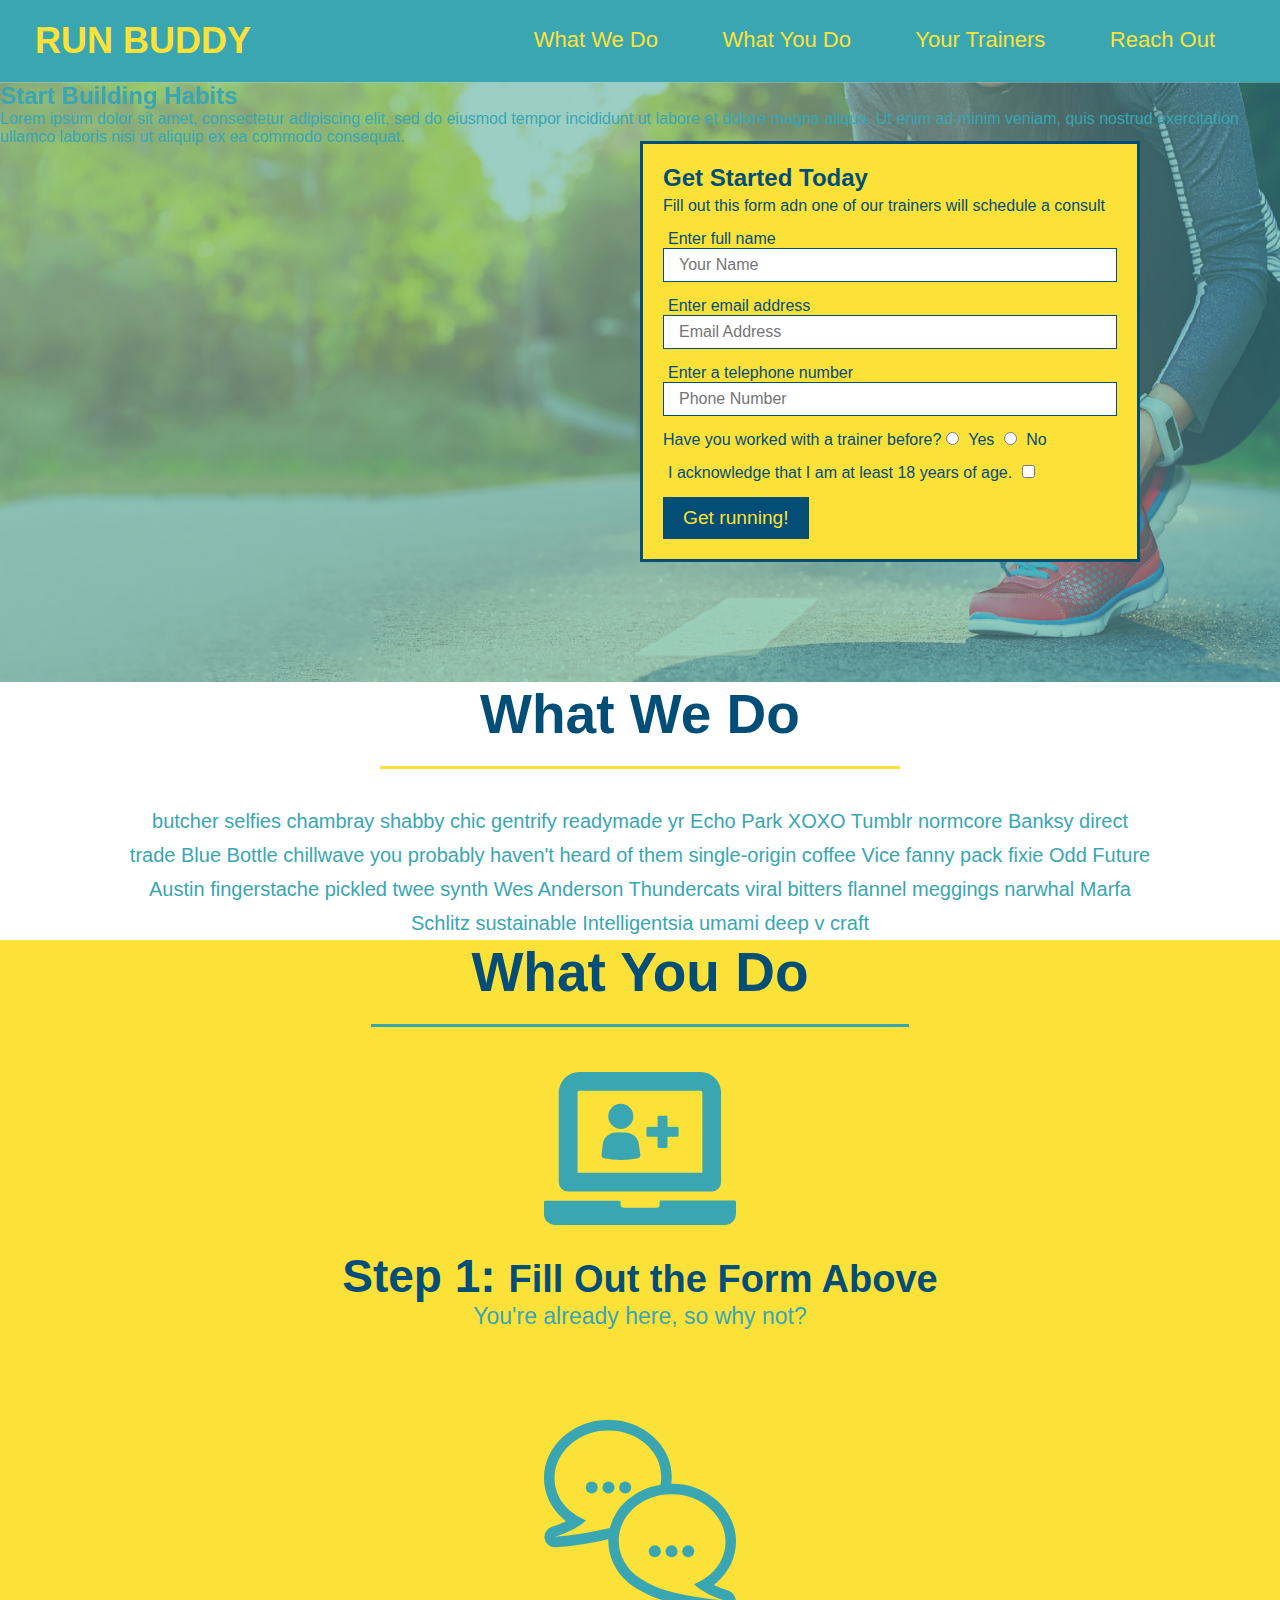
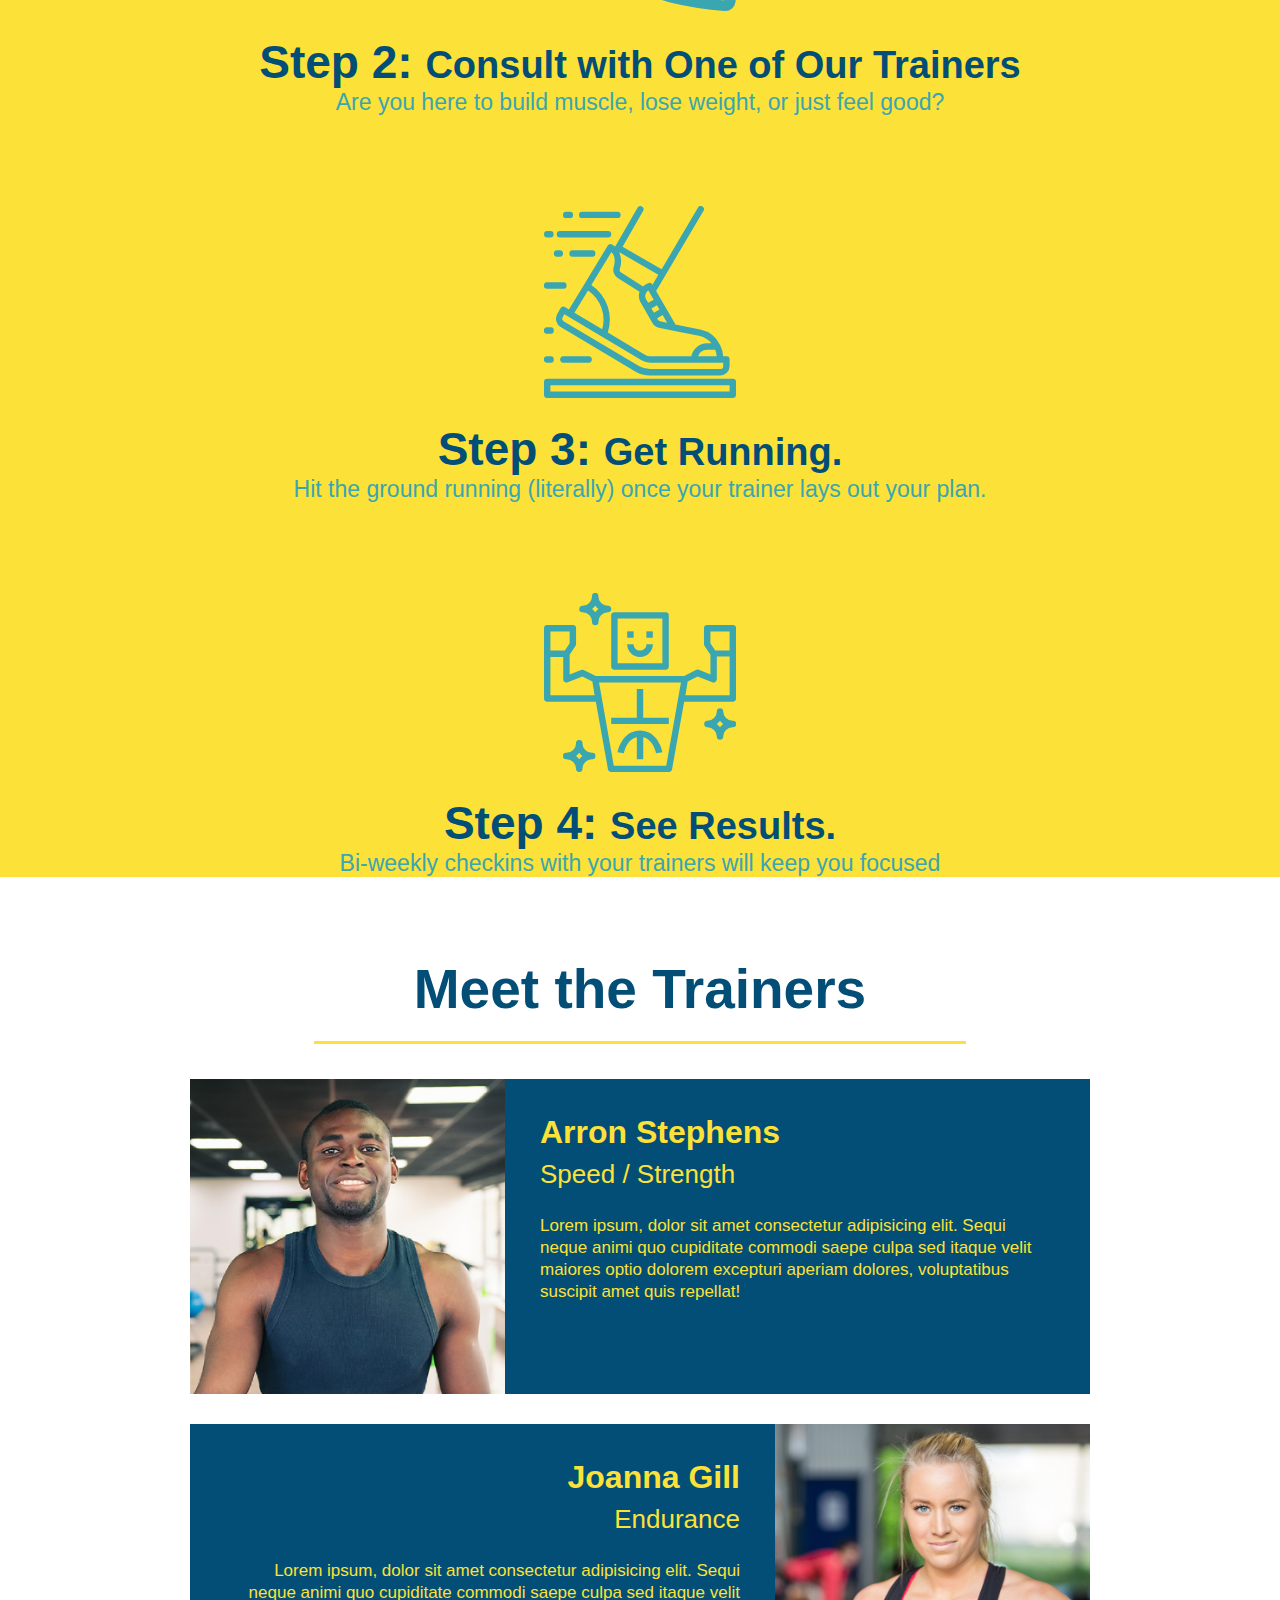
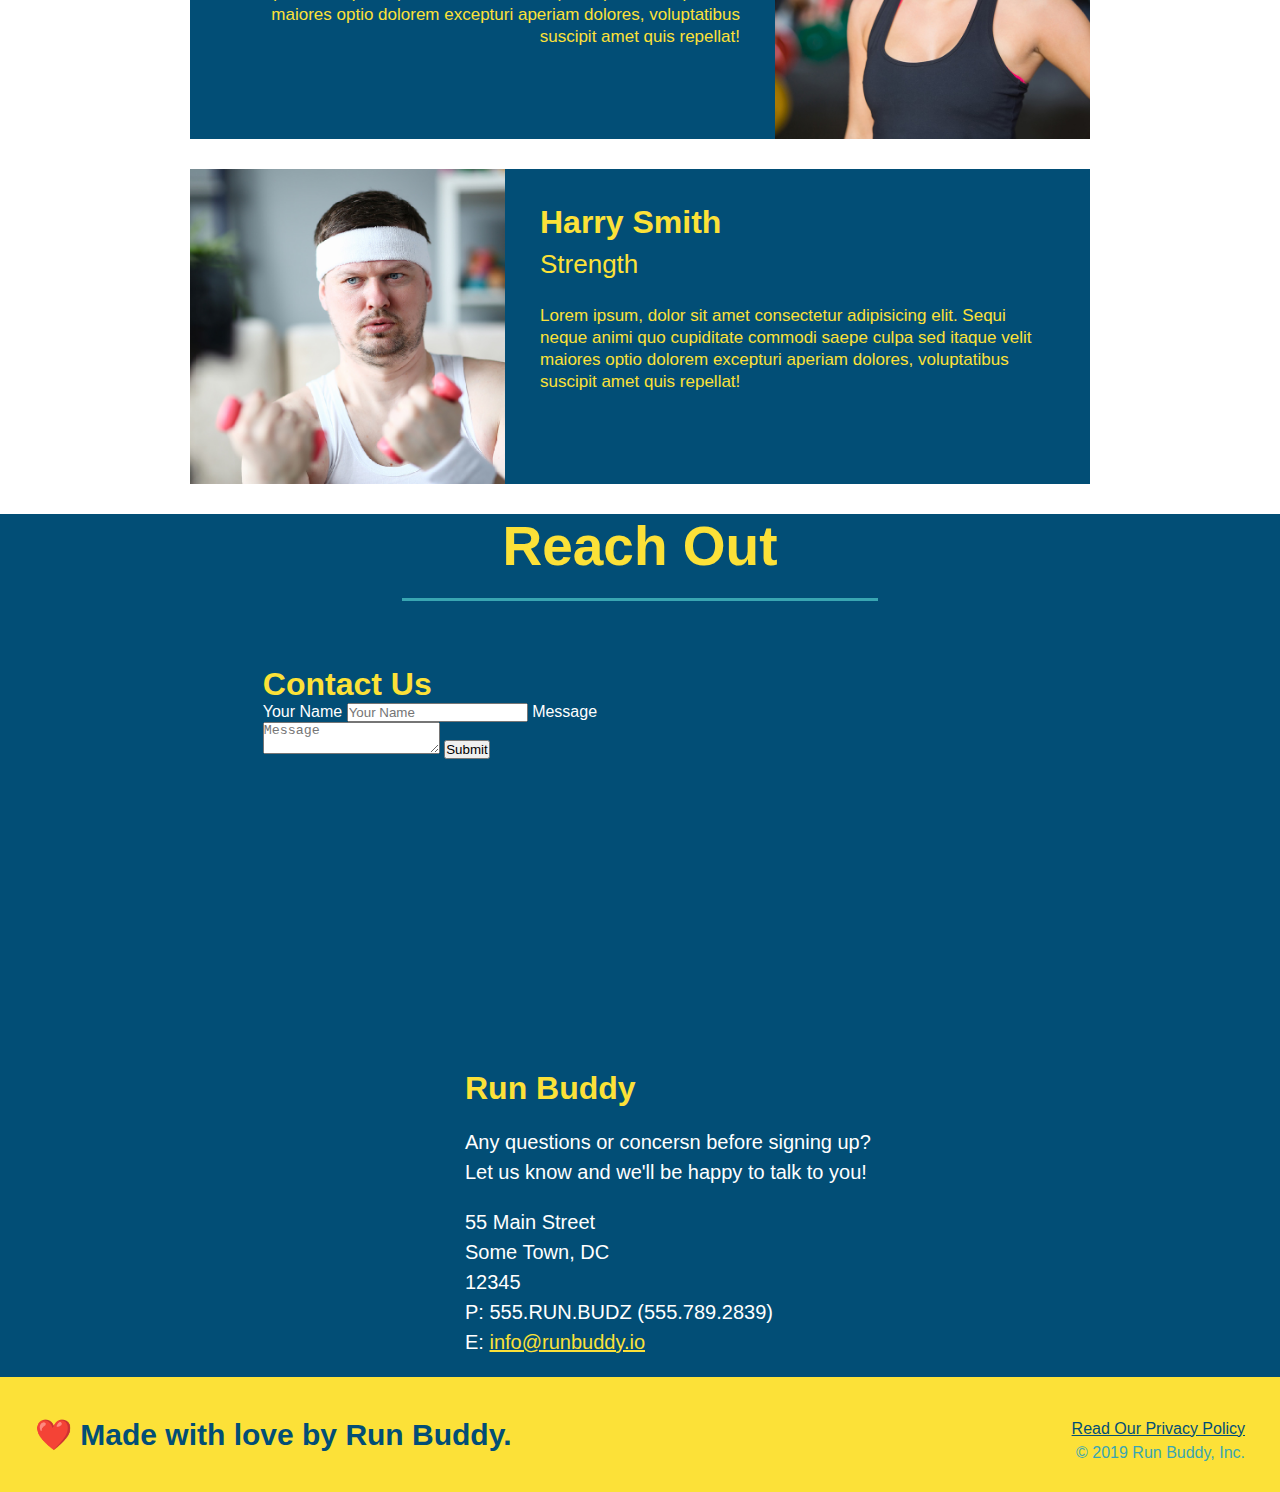
==== index.html @ 649b74ce "add contact form" ====
<!DOCTYPE html>
<html lang="en">
<head>
    <meta charset="UTF-8"/>
    <link rel="stylesheet" href="./assets/css/style.css"/>
    <title>Run Buddy</title>
</head>
<body>
<!--navigation-->
<header>
    <h1><a href= "/">RUN BUDDY</a></h1>
    <nav>
        <!--unorderd list element-->
        <ul>
            <!--list item element-->
            <li>
                <!--anchor element-->
                <a href="#what-we-do">What We Do</a>
            </li>
            <li>
                <a href="#what-you-do">What You Do</a>
            </li>
            <li>
                <a href="#your-trainers">Your Trainers</a>
            </li>
            <li>
                <a href="#reach-out">Reach Out</a>
            </li>
        </ul>
    </nav>
</header>

<!--start building habits-->


<!--title of sign up form box-->
<section class="hero">

    <div class="hero-cta">
        <h2>Start Building Habits</h2>
        <p>Lorem ipsum dolor sit amet, consectetur adipiscing elit, sed do eiusmod tempor incididunt ut labore et dolore magna aliqua. Ut enim ad minim veniam, quis nostrud exercitation ullamco laboris nisi ut aliquip ex ea commodo consequat. </p>
    </div>

    <div class="hero-form">
        <h3>Get Started Today</h3>
        <p>Fill out this form adn one of our trainers will schedule a consult</p>

        <!--Sign-up Form -->
<form>
    <label for="name">Enter full name</label>
    <input type="text" placeholder="Your Name" name="name" id="name" class="input-form"/>
    <label for="email">Enter email address</label>
    <input type="email" placeholder="Email Address" name="email" id="email" class="input-form" />
    <label for="phone">Enter a telephone number</label>
    <input tpye="tel" placeholder="Phone Number" name="phone" id="phone" class="input-form" />
    <p>
        Have you worked with a trainer before?
        <input type="radio" name="trainer-confirm" id="trainer-yes" />
        <label for="trainer-yes">Yes</label>
        <input type="radio" name="trainer-confirm" id="trainer-no" />
        <label for="trainer-no">No</label>
    </p>
    <p>
        <label for="age">
            I acknowledge that I am at least 18 years of age.
        </label>
        <input type="checkbox" name="age-confirm" id="age" />       
    </p>
    <button type="submit" class="hero-form-button">
        Get running!
    </button>
</form>
    </div>
</section>
<!-- end hero-->

<!--What we do section-->
<section id="what-we-do" class="intro">
    <h2 class="section-title primary-border">What We Do</h2>
    <p>
        butcher selfies chambray shabby chic gentrify readymade yr Echo Park XOXO Tumblr normcore Banksy direct trade Blue Bottle chillwave you probably haven't heard of them single-origin coffee Vice fanny pack fixie Odd Future Austin fingerstache pickled twee synth Wes Anderson Thundercats viral bitters flannel meggings narwhal Marfa Schlitz sustainable Intelligentsia umami deep v craft
    </p>
</section>

<!--what you do section-->
<section id="what-you-do" class="steps">
    <h2 class="section-title secondary-border">What You Do</h2>
    <div>
        <img src="./assets/images/step-1.svg" alt="" />
        <h3>Step 1: <span>Fill Out the Form Above</span></h3>
        <p>You're already here, so why not?</p>
    </div>

    <div>
        <img src="./assets/images/step-2.svg" alt="" />
        <h3>Step 2: <span>Consult with One of Our Trainers</span></h3>
        <p>Are you here to build muscle, lose weight, or just feel good?</p>
    </div>

    <div>
        <img src="./assets/images/step-3.svg" alt="" />
        <h3>Step 3: <span>Get Running.</span></h3>
        <p>Hit the ground running (literally) once your trainer lays out your plan.</p>
    </div>

    <div>
        <img src="./assets/images/step-4.svg" alt="" />
        <h3>Step 4: <span>See Results.</span></h3>
        <p>Bi-weekly checkins with your trainers will keep you focused</p>
    </div>

</section>

<!--meet the trainers section-->
<section id="your-trainers" class="trainers">
    <h2 class="section-title primary-border">Meet the Trainers</h2>
    <article class="trainer">
        <img src="./assets/images/trainer-1.jpg" alt="Arron Stephens in his workout clothes, ready to pump iron." />
        <div class="trainer-bio text-left">
            <h3>Arron Stephens</h3>
            <h4>Speed / Strength</h4>
            <p>
            Lorem ipsum, dolor sit amet consectetur adipisicing elit. Sequi neque animi quo cupiditate commodi saepe culpa sed
            itaque velit maiores optio dolorem excepturi aperiam dolores, voluptatibus suscipit amet quis repellat!   
            </p>
        </div>
    </article>

    <article class="trainer">
        <div class="trainer-bio text-right">
            <h3>Joanna Gill</h3>
            <h4>Endurance</h4>
            <p>
            Lorem ipsum, dolor sit amet consectetur adipisicing elit. Sequi neque animi quo cupiditate commodi saepe culpa sed
            itaque velit maiores optio dolorem excepturi aperiam dolores, voluptatibus suscipit amet quis repellat!   
            </p>
        </div>
        <img src="./assets/images/trainer-2.jpg" alt="Joanna Gill cooling off after a workout" />
    </article>

    <article class="trainer">
        <img src="./assets/images/trainer-3.jpg" alt="Harry Smith wearing a headband and lifting comically small pink weights" />
        <div class="trainer-bio text-left">
            <h3>Harry Smith</h3>
            <h4>Strength</h4>
            <p>
            Lorem ipsum, dolor sit amet consectetur adipisicing elit. Sequi neque animi quo cupiditate commodi saepe culpa sed
            itaque velit maiores optio dolorem excepturi aperiam dolores, voluptatibus suscipit amet quis repellat!   
            </p>
        </div>
    </article>
</section>

<!--reach out section-->
<section id="reach-out" class="contact">
     <h2 class="section-title secondary-border">Reach Out</h2>
     <div class="contact-info">

        <!--contact form-->
        <div class="contact-form">
            <h3>Contact Us</h3>
            <form>
               <label for="contact-name">Your Name</label>
               <input type="text" id="contact-name" placeholder="Your Name" />
          
               <label for="contact-message">Message</label>
               <textarea id="contact-message" placeholder="Message"></textarea>
          
               <button type="submit">Submit</button>
              </form>
          </div>
        <iframe src="https://www.google.com/maps/embed?pb=!1m18!1m12!1m3!1d3101.08634686839!2d-77.04399538398265!3d38.990525649053126!2m3!1f0!2f0!3f0!3m2!1i1024!2i768!4f13.1!3m3!1m2!1s0x89b7c8c25ef0a329%3A0x5c2c4c475b660f50!2s1784%20Sycamore%20St%20NW%2C%20Washington%2C%20DC%2020012!5e0!3m2!1sen!2sus!4v1645471423195!5m2!1sen!2sus" 
           style="border:0;" 
        allowfullscreen="" 
        loading="lazy">
    </iframe> 
     <div>
         <h3>Run Buddy</h3>
         <p>
             Any questions or concersn before signing up?
             <br/>
             Let us know and we'll be happy to talk to you!
         </p>
         <address>
             55 Main Street <br/>
             Some Town, DC <br/>
             12345 <br/>
             P: 555.RUN.BUDZ (555.789.2839)<br/>
             E: <a href="mailto:imfo@runbuddy.io">info@runbuddy.io</a>
         </address>
     </div> 
     </div>  
</section>

<!--footer-->
<footer>
    <h2>❤️ Made with love by Run Buddy.</h2>
    <div>
        <a href="#">Read Our Privacy Policy</a><br />
        &copy; 2019 Run Buddy, Inc.
    </div>
</footer>

</body>
</html>
---- assets/css/style.css ----
*{
    margin: 0;
    padding: 0;
    box-sizing: border-box;
}

body {
    /* color and font for body */
    color: #39a6b2;
    font-family: Helvetica, Arial, sans-serif;
  }

  /*apply stlyes to header*/
  header {
      padding: 20px 35px;
      background-color: #39a6b2;
  }
  
  header h1 { 
      font-weight: bold;
      font-size: 36px;
      color: #fce138;
      margin: 0;
      display: inline;
  }

  header a {
      text-decoration: none;
      color: #fce138;
  }

  header nav { 
      float: right;
      margin: 7px 0;
  }

  header nav ul li {
      display: inline;
  }

  header nav ul li a {
      margin: 0 30px;
      font-weight: lighter;
      font-size: 22px;
  }

  /*apply styles to footer*/
  footer {
      background: #fce138;
      width: 100%;
      padding: 40px 35px;
  }

  footer h2 {
      display: inline;
      color: #024e76;
      font-size: 30px;
      margin: 0;
  }

  footer div {
      float: right;
      line-height: 1.5;
      text-align: right;
  }

  footer a {
      color: #024e76;
  }
/*hero style start */
  .hero {
      background-image: url("../images/hero-bg.jpg");
      height: 600px;
      background-size: cover;
      background-position: center;
      position: relative;
  }
  /*hero style end*/

  /*hero form style*/
  .hero-form {
      background-color:#fce138;
      padding: 20px;
      width: 500px;
      color: #024e76;
      border: solid 3px #024e76;
      position: absolute;
      bottom: 120px;
      right: 140px;
  }
  
  .hero-form h3 {
      font-size: x-large;
      margin: 0;
  }
  .input-form {
      border: 1px solid  #024e76;
      display: block;
      padding: 7px 15px;
      font-size: 16px;
      color:#024e76;
      width: 100%;
      margin-bottom: 15px;

  }

  .hero-form p {
      margin: 5px 0 15px 0;
  }

  .hero-form label {
      margin: 0 5px;
  }

  .hero-form-button {
      color:#fce138;
      background-color:#024e76;
      border: none;
      font-size:larger;
      padding: 10px 20px;
  }
  /*hero styles end*/
  
  /*what we do section styling*/
  .intro {
      text-align: center;
  }

  .intro p {
      line-height: 1.7;
      color: #39a6b2;
      width: 80%;
      font-size: 20px;
      margin: 0 auto;
  }

    /*what you do section styling*/
  .steps {
  text-align: center;
  background: #fce138;
  }

  .steps div {
      margin-bottom: 80px;
  }

  .steps img {
      width: 15%;
      margin: 10px 0;
  }

  .steps h3 {
      color: #024e76;
      font-size: 46px;
      margin-top: 10px;
  }

  .steps p {
      color: #39a6b2;
      font-size: 23px;
  }

  .steps span {
      font-size: 38px;
  }

  .section-title {
      font-size: 55px;
      color: #024e76;
      margin-bottom: 35px;
      padding: 0 100px 20px 100px;
      border-bottom: 3px solid;
      border-color: #39a6b2;
      display: inline-block;
  }

  .primary-border {
      border-color: #fce138;
  }

  .secondary-border {
      border-color: #39a6b2;
  }

  /*style trainers section */
  .trainers {
      text-align: center;
  }

  .trainer {
      width: 900px;
      margin: 0 auto 30px auto;
      background: #024e76;
      color: #fce138;
      overflow: auto;
  }

  .trainer img {
      width: 35%;
      float: left;
  }

  .trainer-bio {
      padding: 35px;
      float: left;
      width: 65%;
  }

  .trainer-bio h3 {
      font-size: 32px;
      margin-bottom: 8px;
  }

  .trainer-bio h4 {
      font-weight: lighter;
      font-size: 26px;
      margin-bottom: 25px;
  }

  .trainer-bio p {
      font-size: 17px;
      line-height: 1.3;
  }

  /*reach out section styles*/
  .contact {
      background-color:#024e76;
      text-align: center;
  }

  .contact h2 {
      color: #fce138;
  }

  .contact-info iframe {
    width: 400px;
    height: 400px;
  }

  .contact-info div {
      width: 410px;
      display: inline-block;
      vertical-align: top;
      text-align: left;
      margin: 30px 0 0 60px;
      color:white;
  }

  .contact-info p, .contact-info address {
      margin: 20px 0;
      line-height: 1.5;
      font-size: 20px;
      font-style: normal;
  }

  .contact-info h3 {
      color: #fce138;
      font-size: 32px;
  }

  .contact-info a {
      color:#fce138;
  }

  /*reach out styles end*/
  .text-left {
      text-align: left;
  }

  .text-right {
      text-align: right;
  }
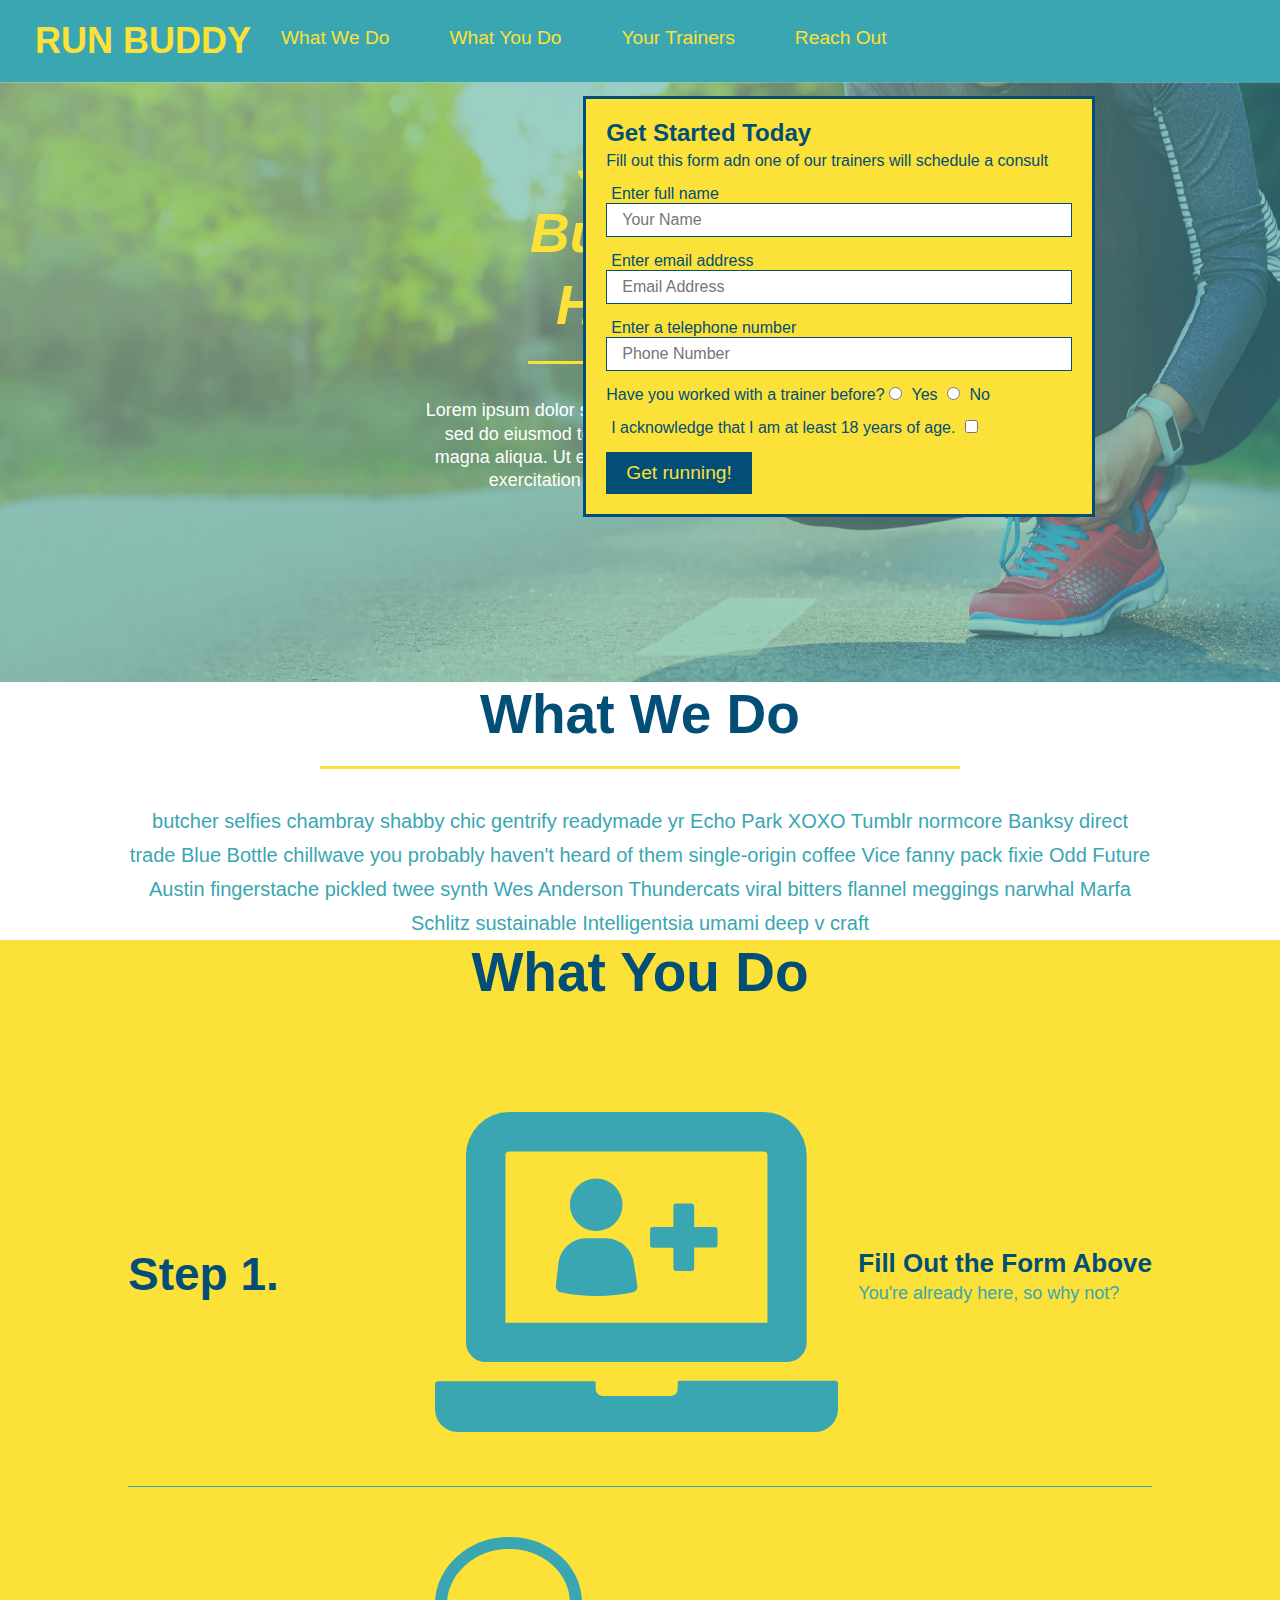
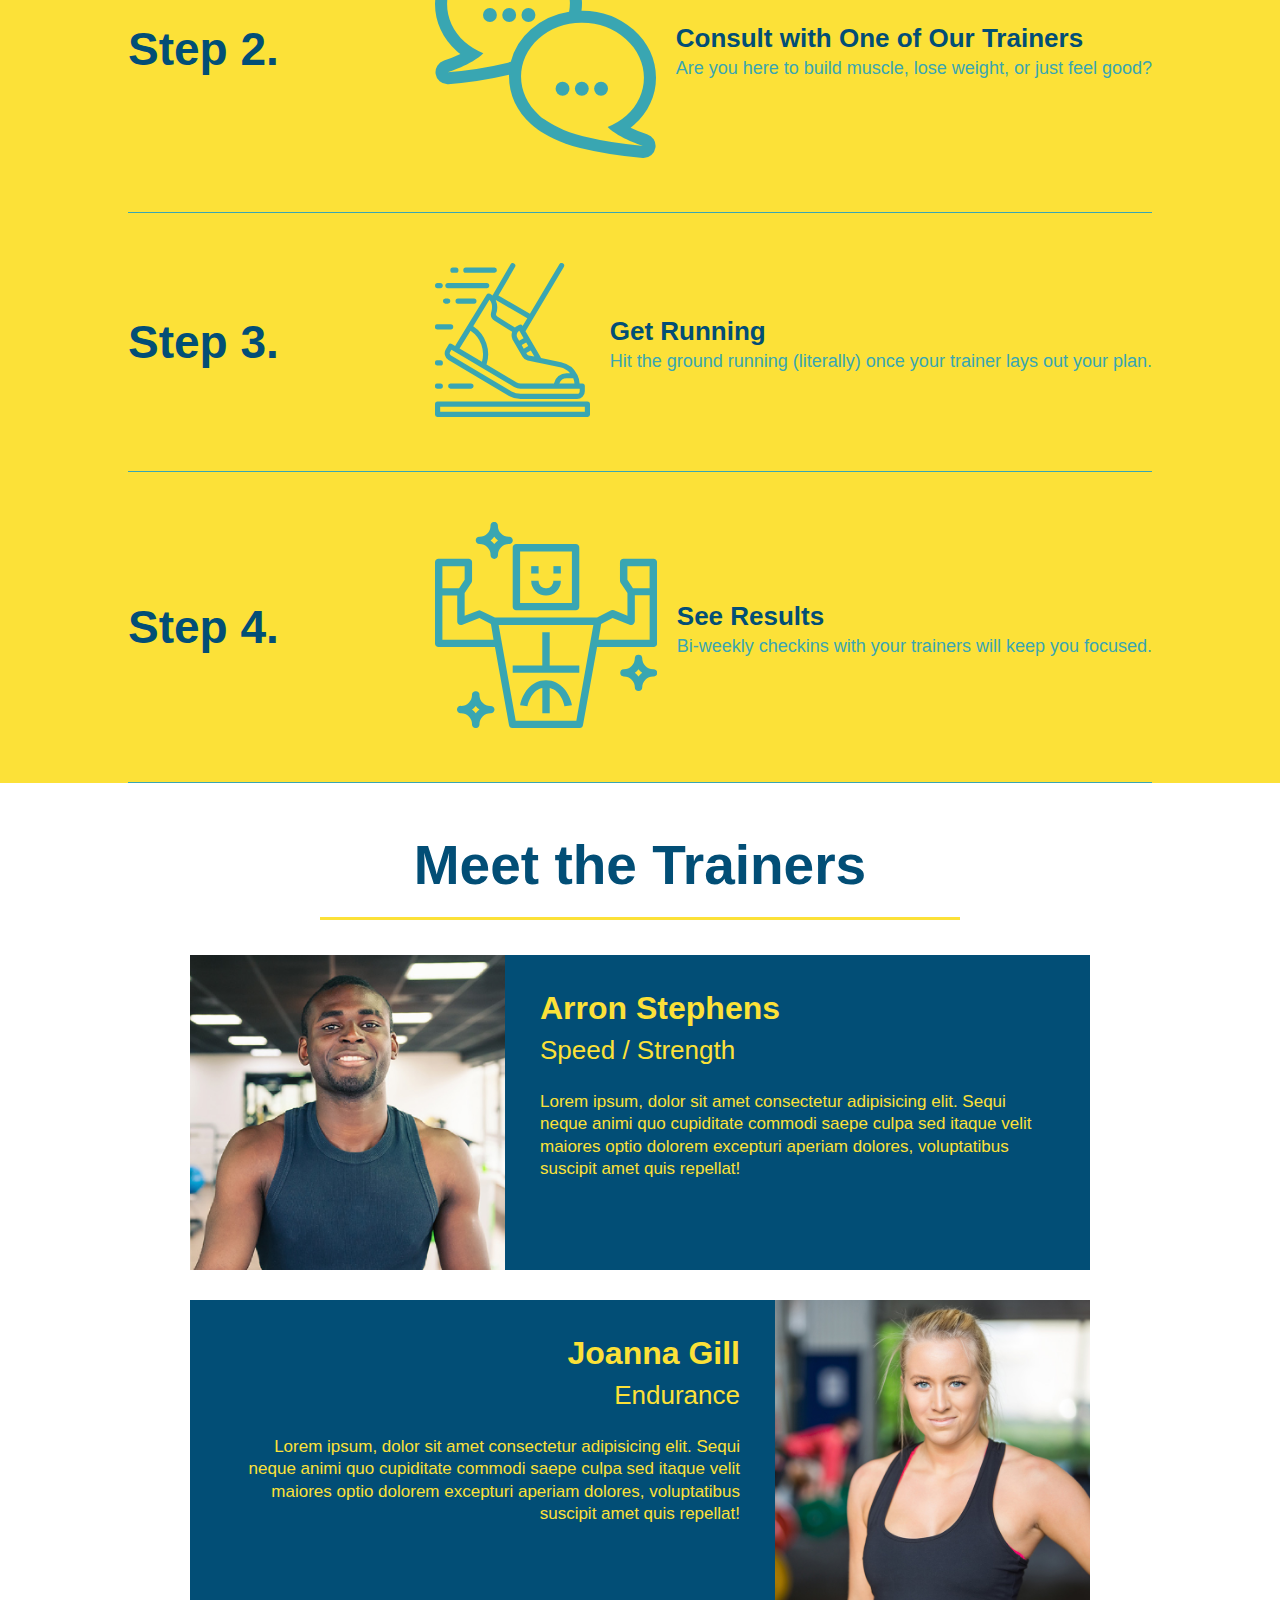
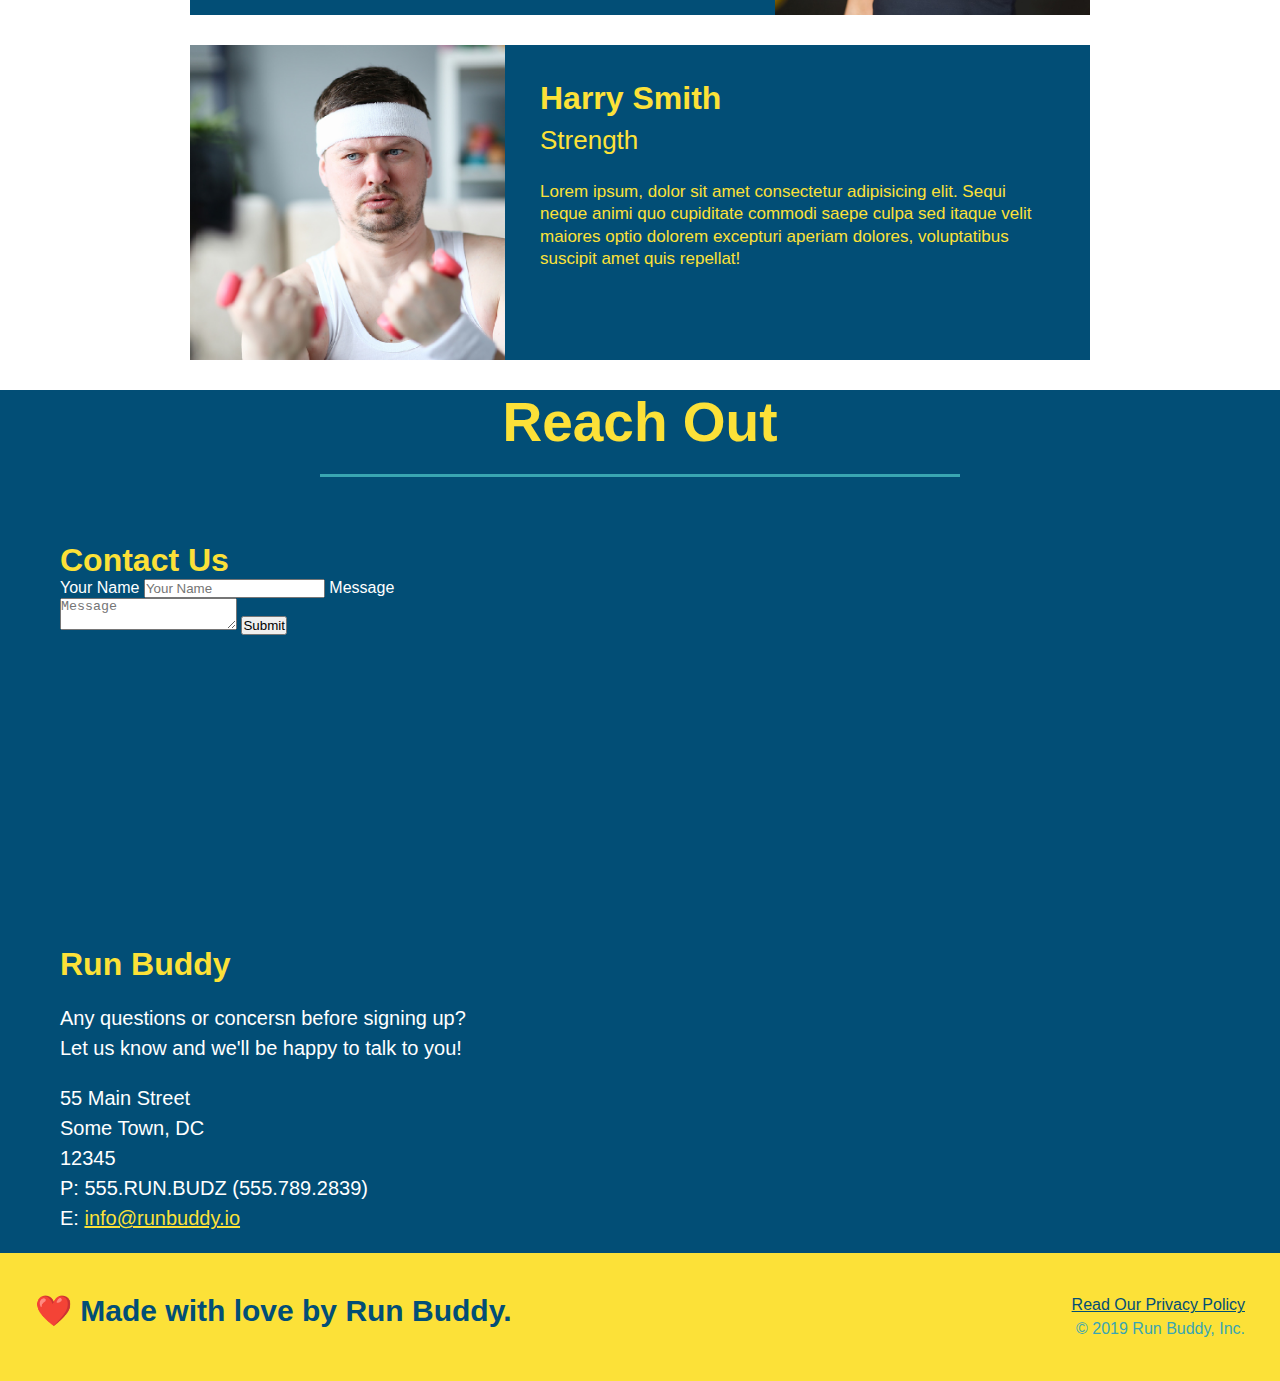
==== commit 5ee0b95b: "add flexbox to steps" ====
--- a/index.html
+++ b/index.html
@@ -37,7 +37,11 @@
 <section class="hero">
 
     <div class="hero-cta">
-        <h2>Start Building Habits</h2>
+        <div class="flexbox-row">
+            <h2 class="section-title primary-border">
+                Start Building Habits
+            </h2>
+        </div>
         <p>Lorem ipsum dolor sit amet, consectetur adipiscing elit, sed do eiusmod tempor incididunt ut labore et dolore magna aliqua. Ut enim ad minim veniam, quis nostrud exercitation ullamco laboris nisi ut aliquip ex ea commodo consequat. </p>
     </div>
 
@@ -76,44 +80,82 @@
 
 <!--What we do section-->
 <section id="what-we-do" class="intro">
-    <h2 class="section-title primary-border">What We Do</h2>
-    <p>
+    <div class="flex-row"><h2 class="section-title primary-border">
+        What We Do
+    </h2>
+</div>
+   <div class="flex-row"> <p>
         butcher selfies chambray shabby chic gentrify readymade yr Echo Park XOXO Tumblr normcore Banksy direct trade Blue Bottle chillwave you probably haven't heard of them single-origin coffee Vice fanny pack fixie Odd Future Austin fingerstache pickled twee synth Wes Anderson Thundercats viral bitters flannel meggings narwhal Marfa Schlitz sustainable Intelligentsia umami deep v craft
     </p>
+</div>
 </section>
 
 <!--what you do section-->
 <section id="what-you-do" class="steps">
-    <h2 class="section-title secondary-border">What You Do</h2>
-    <div>
-        <img src="./assets/images/step-1.svg" alt="" />
-        <h3>Step 1: <span>Fill Out the Form Above</span></h3>
-        <p>You're already here, so why not?</p>
-    </div>
-
-    <div>
-        <img src="./assets/images/step-2.svg" alt="" />
-        <h3>Step 2: <span>Consult with One of Our Trainers</span></h3>
-        <p>Are you here to build muscle, lose weight, or just feel good?</p>
-    </div>
-
-    <div>
-        <img src="./assets/images/step-3.svg" alt="" />
-        <h3>Step 3: <span>Get Running.</span></h3>
-        <p>Hit the ground running (literally) once your trainer lays out your plan.</p>
-    </div>
-
-    <div>
-        <img src="./assets/images/step-4.svg" alt="" />
-        <h3>Step 4: <span>See Results.</span></h3>
-        <p>Bi-weekly checkins with your trainers will keep you focused</p>
-    </div>
-
+    <div class="flex-row"><h2 class="section-title primary-border">
+        What You Do
+    </h2>
+</div>
+
+    <div class="step">
+        <h3>Step 1.</h3>
+        <div class="step-info">
+            <div class="step-img">
+                <img src="./assets/images/step-1.svg" alt="" />
+            </div>
+            <div class="step-text">
+                <h4>Fill Out the Form Above</h4>
+                <p>You're already here, so why not?</p>
+            </div>
+        </div>
+    </div>
+
+    <div class="step">
+        <h3>Step 2.</h3>
+        <div class="step-info">
+            <div class="step-img">
+                <img src="./assets/images/step-2.svg" alt="" />
+            </div>
+            <div class="step-text">
+                <h4>Consult with One of Our Trainers</h4>
+                <p>Are you here to build muscle, lose weight, or just feel good?</p>
+            </div>
+        </div>
+    </div>
+    
+    <div class="step">
+        <h3>Step 3.</h3>
+        <div class="step-info">
+            <div class="step-img">
+                <img src="./assets/images/step-3.svg" alt="" />
+            </div>
+            <div class="step-text">
+                <h4>Get Running</h4>
+                <p>Hit the ground running (literally) once your trainer lays out your plan.</p>
+            </div>
+        </div>
+    </div>
+    
+    <div class="step">
+        <h3>Step 4.</h3>
+        <div class="step-info">
+            <div class="step-img">
+                <img src="./assets/images/step-4.svg" alt="" />
+            </div>
+            <div class="step-text">
+                <h4>See Results</h4>
+                <p>Bi-weekly checkins with your trainers will keep you focused.</p>
+            </div>
+        </div>
+    </div>
 </section>
 
 <!--meet the trainers section-->
 <section id="your-trainers" class="trainers">
-    <h2 class="section-title primary-border">Meet the Trainers</h2>
+    <div class="flex-row"><h2 class="section-title primary-border">
+        Meet the Trainers
+    </h2>
+    </div>
     <article class="trainer">
         <img src="./assets/images/trainer-1.jpg" alt="Arron Stephens in his workout clothes, ready to pump iron." />
         <div class="trainer-bio text-left">
--- a/assets/css/style.css
+++ b/assets/css/style.css
@@ -12,6 +12,8 @@
 
   /*apply stlyes to header*/
   header {
+      display: flex;
+      flex-wrap: wrap;
       padding: 20px 35px;
       background-color: #39a6b2;
   }
@@ -21,7 +23,6 @@
       font-size: 36px;
       color: #fce138;
       margin: 0;
-      display: inline;
   }
 
   header a {
@@ -30,58 +31,58 @@
   }
 
   header nav { 
-      float: right;
       margin: 7px 0;
   }
 
-  header nav ul li {
-      display: inline;
+  header nav ul {
+      display: flex;
+      flex-wrap: wrap;
+      justify-content: space-between;
+      align-items: center;
+      list-style: none;
   }
 
   header nav ul li a {
       margin: 0 30px;
       font-weight: lighter;
-      font-size: 22px;
-  }
-
-  /*apply styles to footer*/
-  footer {
-      background: #fce138;
-      width: 100%;
-      padding: 40px 35px;
-  }
-
-  footer h2 {
-      display: inline;
-      color: #024e76;
-      font-size: 30px;
-      margin: 0;
-  }
-
-  footer div {
-      float: right;
-      line-height: 1.5;
-      text-align: right;
-  }
-
-  footer a {
-      color: #024e76;
-  }
+      font-size: 1.5vw;
+  }
+
+
 /*hero style start */
   .hero {
+      display: flex;
+      justify-content: center;
+      flex-wrap: wrap;
       background-image: url("../images/hero-bg.jpg");
       height: 600px;
       background-size: cover;
       background-position: center;
       position: relative;
   }
+
+  .hero-cta {
+      width: 35%;
+      text-align: right;
+      margin: 3.5%;
+      color: #fff;
+      font-size: 18px;
+      line-height: 1.3;
+  }
+
+  .hero-cta h2 {
+    font-style: italic;
+    font-size: 55px;
+    color: #fce138;
+  }
   /*hero style end*/
 
   /*hero form style*/
   .hero-form {
       background-color:#fce138;
       padding: 20px;
-      width: 500px;
+      width: 40%;
+      margin: 3.5%;
       color: #024e76;
       border: solid 3px #024e76;
       position: absolute;
@@ -121,10 +122,9 @@
   }
   /*hero styles end*/
   
+
   /*what we do section styling*/
-  .intro {
-      text-align: center;
-  }
+ 
 
   .intro p {
       line-height: 1.7;
@@ -132,46 +132,70 @@
       width: 80%;
       font-size: 20px;
       margin: 0 auto;
+      text-align: center;
   }
 
     /*what you do section styling*/
   .steps {
-  text-align: center;
   background: #fce138;
   }
 
-  .steps div {
-      margin-bottom: 80px;
-  }
-
-  .steps img {
-      width: 15%;
-      margin: 10px 0;
-  }
-
-  .steps h3 {
+  .step {
+    margin: 50px auto;
+    padding-bottom: 50px;
+    width: 80%;
+    border-bottom: 1px solid #39a6b2;
+    display: flex;
+    flex-wrap: wrap;
+    align-items: center;
+    justify-content: space-between;
+  }
+
+  .step h3 {
       color: #024e76;
       font-size: 46px;
-      margin-top: 10px;
-  }
-
-  .steps p {
+      flex: 1 30%;
+  }
+
+  .step-info {
+      flex: 2 70%;
+      display: flex;
+      flex-wrap: wrap;
+      align-items: center;
+  }
+
+  .step-img {
+      flex: 1 12%;
+      margin-right: 20px;
+  }
+
+  .step-img img {
+      max-width: 100%;
+  }
+
+  .step-text p {
       color: #39a6b2;
-      font-size: 23px;
-  }
-
-  .steps span {
-      font-size: 38px;
-  }
+      font-size:18px;
+      flex: 12;
+  }
+
+  .step-text h4 {
+      font-size: 26px;
+      line-height: 1.5;
+      color: #024e76;
+  }
+
+ 
 
   .section-title {
       font-size: 55px;
       color: #024e76;
-      margin-bottom: 35px;
-      padding: 0 100px 20px 100px;
       border-bottom: 3px solid;
       border-color: #39a6b2;
-      display: inline-block;
+      padding-bottom: 20px;
+      text-align: center;
+      margin: 0 auto 35px auto;
+      width: 50%;
   }
 
   .primary-border {
@@ -184,7 +208,7 @@
 
   /*style trainers section */
   .trainers {
-      text-align: center;
+     
   }
 
   .trainer {
@@ -225,8 +249,7 @@
   /*reach out section styles*/
   .contact {
       background-color:#024e76;
-      text-align: center;
-  }
+      }
 
   .contact h2 {
       color: #fce138;
@@ -262,6 +285,9 @@
       color:#fce138;
   }
 
+  .flex-row {
+      display: flex;
+  }
   /*reach out styles end*/
   .text-left {
       text-align: left;
@@ -269,4 +295,30 @@
 
   .text-right {
       text-align: right;
-  }+  }
+
+    /*apply styles to footer*/
+    footer {
+        display: flex;
+        justify-content: space-between;
+        flex-wrap: wrap;
+        background: #fce138;
+        width: 100%;
+        padding: 40px 35px;
+    }
+  
+    footer h2 {
+        display: flex;
+        color: #024e76;
+        font-size: 30px;
+        margin: 0;
+    }
+  
+    footer div {
+        line-height: 1.5;
+        text-align: right;
+    }
+  
+    footer a {
+        color: #024e76;
+    }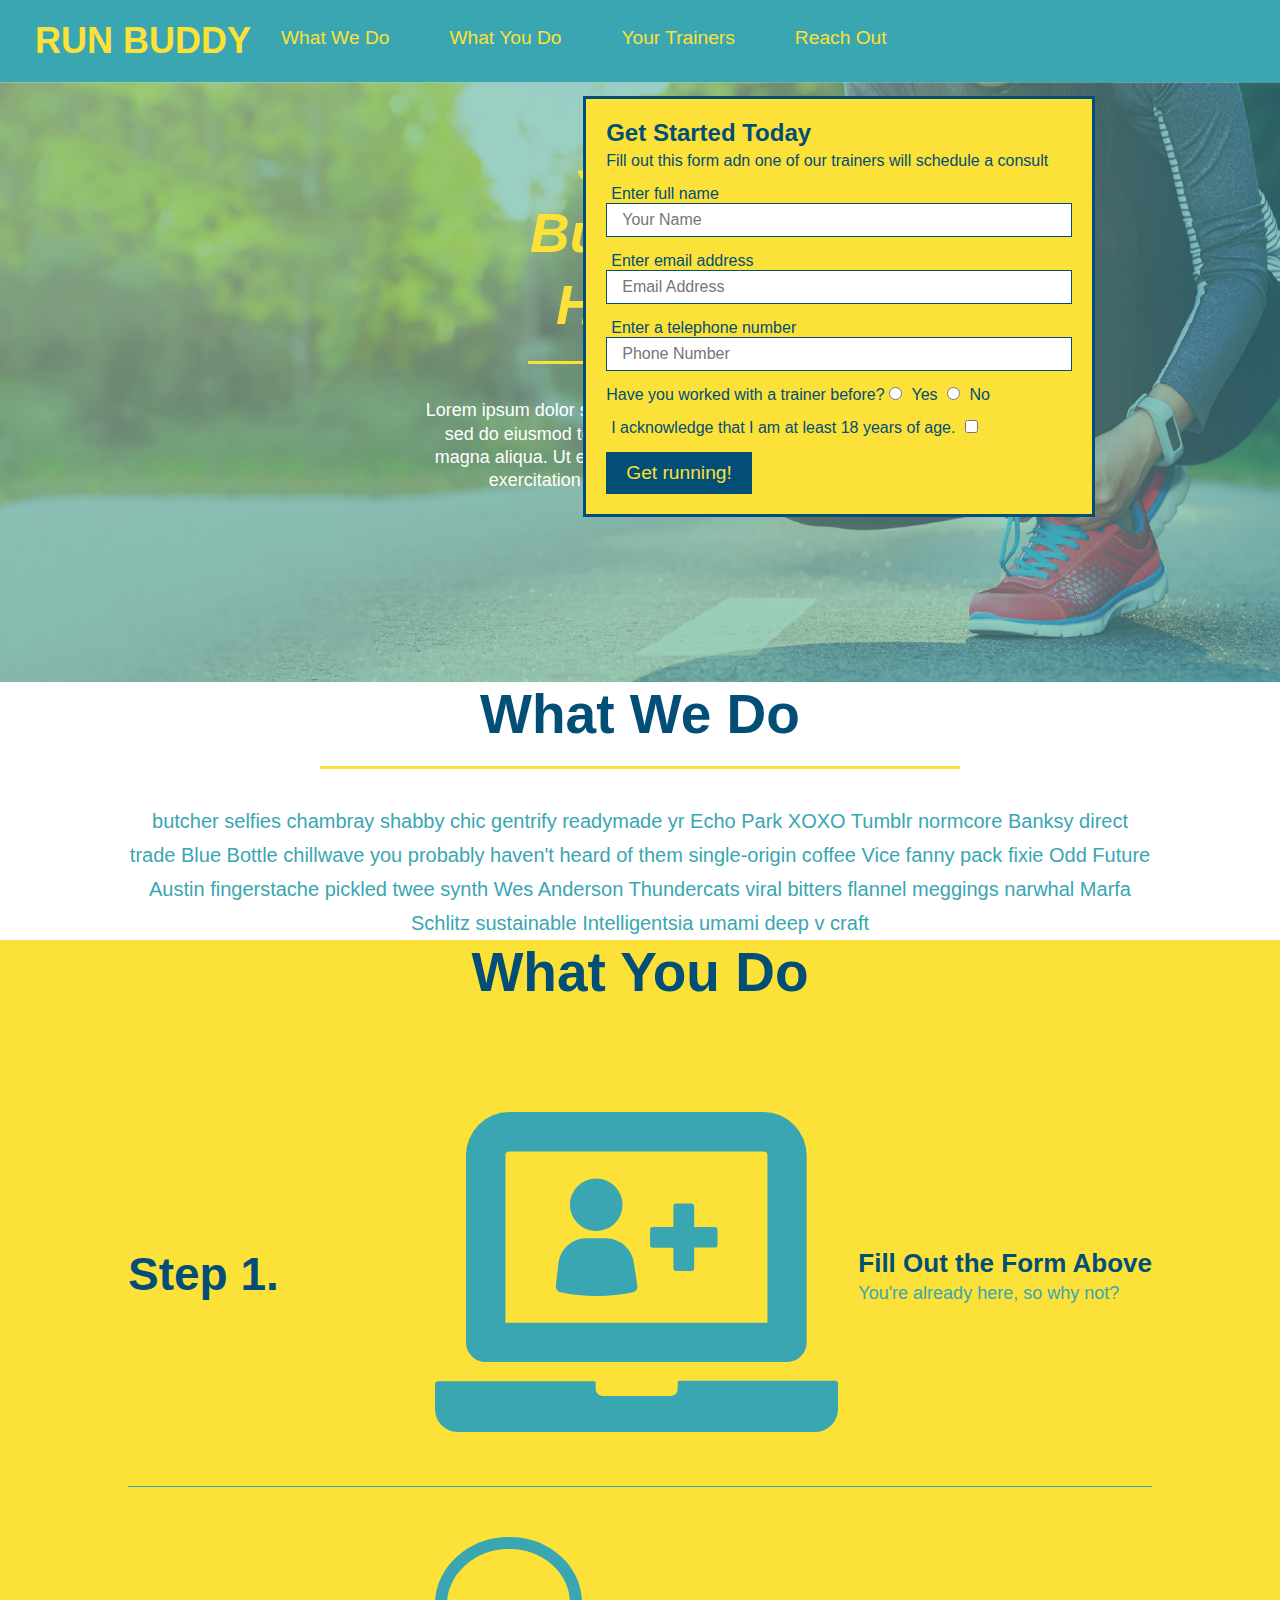
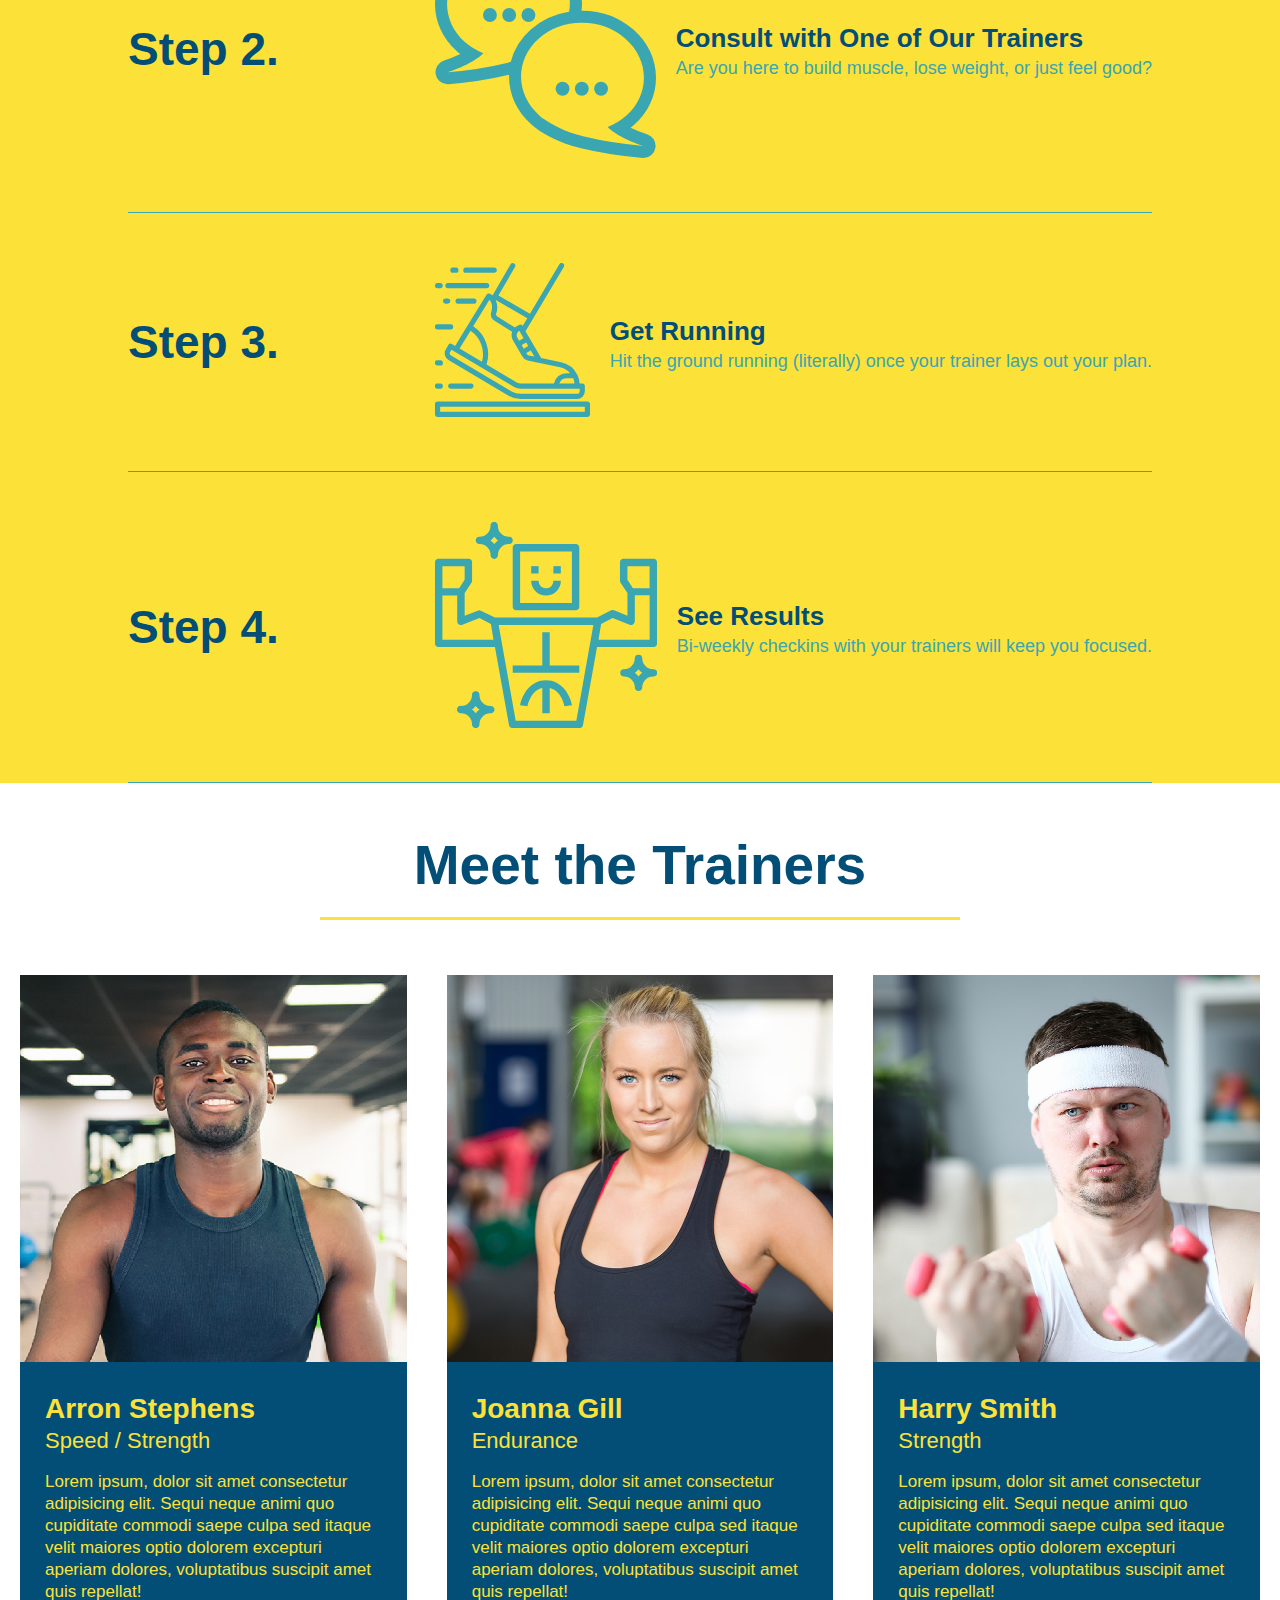
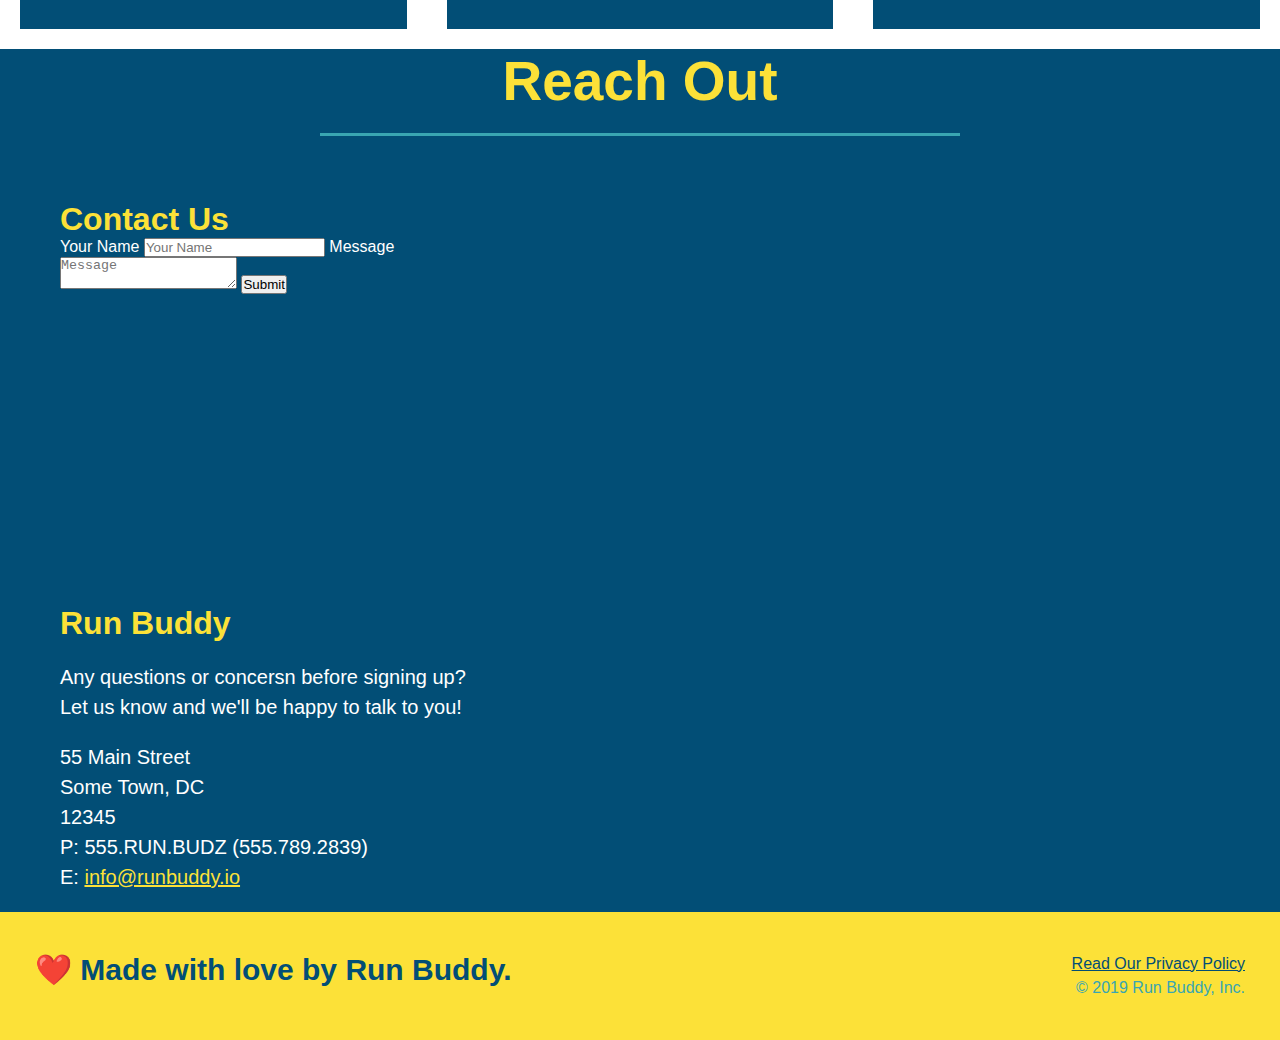
==== commit 421d6772: "add flexbox to trainers" ====
--- a/index.html
+++ b/index.html
@@ -151,16 +151,18 @@
 </section>
 
 <!--meet the trainers section-->
-<section id="your-trainers" class="trainers">
+<section id="your-trainers">
     <div class="flex-row"><h2 class="section-title primary-border">
         Meet the Trainers
     </h2>
     </div>
+
+    <div class="trainers">
     <article class="trainer">
         <img src="./assets/images/trainer-1.jpg" alt="Arron Stephens in his workout clothes, ready to pump iron." />
-        <div class="trainer-bio text-left">
-            <h3>Arron Stephens</h3>
-            <h4>Speed / Strength</h4>
+        <div class="trainer-bio">
+            <h3 class="trainer-name">Arron Stephens</h3>
+            <h4 class="trainer-role">Speed / Strength</h4>
             <p>
             Lorem ipsum, dolor sit amet consectetur adipisicing elit. Sequi neque animi quo cupiditate commodi saepe culpa sed
             itaque velit maiores optio dolorem excepturi aperiam dolores, voluptatibus suscipit amet quis repellat!   
@@ -169,28 +171,30 @@
     </article>
 
     <article class="trainer">
-        <div class="trainer-bio text-right">
-            <h3>Joanna Gill</h3>
-            <h4>Endurance</h4>
+        <img src="./assets/images/trainer-2.jpg" alt="Joanna Gill cooling off after a workout" />
+        <div class="trainer-bio">
+            <h3 class="trainer-name">Joanna Gill</h3>
+            <h4 class="trainer-role">Endurance</h4>
             <p>
             Lorem ipsum, dolor sit amet consectetur adipisicing elit. Sequi neque animi quo cupiditate commodi saepe culpa sed
             itaque velit maiores optio dolorem excepturi aperiam dolores, voluptatibus suscipit amet quis repellat!   
             </p>
         </div>
-        <img src="./assets/images/trainer-2.jpg" alt="Joanna Gill cooling off after a workout" />
+        
     </article>
 
     <article class="trainer">
         <img src="./assets/images/trainer-3.jpg" alt="Harry Smith wearing a headband and lifting comically small pink weights" />
-        <div class="trainer-bio text-left">
-            <h3>Harry Smith</h3>
-            <h4>Strength</h4>
+        <div class="trainer-bio">
+            <h3 class="trainer-name">Harry Smith</h3>
+            <h4 class="trainer-role">Strength</h4>
             <p>
             Lorem ipsum, dolor sit amet consectetur adipisicing elit. Sequi neque animi quo cupiditate commodi saepe culpa sed
             itaque velit maiores optio dolorem excepturi aperiam dolores, voluptatibus suscipit amet quis repellat!   
             </p>
         </div>
     </article>
+    </div>
 </section>
 
 <!--reach out section-->
--- a/assets/css/style.css
+++ b/assets/css/style.css
@@ -208,42 +208,43 @@
 
   /*style trainers section */
   .trainers {
-     
+    width: 100%;
+    margin: 0 auto;
+    display: flex;
+    flex-wrap: wrap;
+    justify-content: space-around;
   }
 
   .trainer {
-      width: 900px;
-      margin: 0 auto 30px auto;
+      flex: 1;
+      margin: 20px;
       background: #024e76;
       color: #fce138;
-      overflow: auto;
   }
 
   .trainer img {
-      width: 35%;
-      float: left;
+      width: 100%;
+      
   }
 
   .trainer-bio {
-      padding: 35px;
-      float: left;
-      width: 65%;
+      padding: 25px;
+      line-height: 1.3;
   }
 
   .trainer-bio h3 {
-      font-size: 32px;
-      margin-bottom: 8px;
-  }
+      font-size: 28px;
+}
 
   .trainer-bio h4 {
       font-weight: lighter;
-      font-size: 26px;
-      margin-bottom: 25px;
+      font-size: 22px;
+      margin-bottom: 15px;
   }
 
   .trainer-bio p {
       font-size: 17px;
-      line-height: 1.3;
+      
   }
 
   /*reach out section styles*/
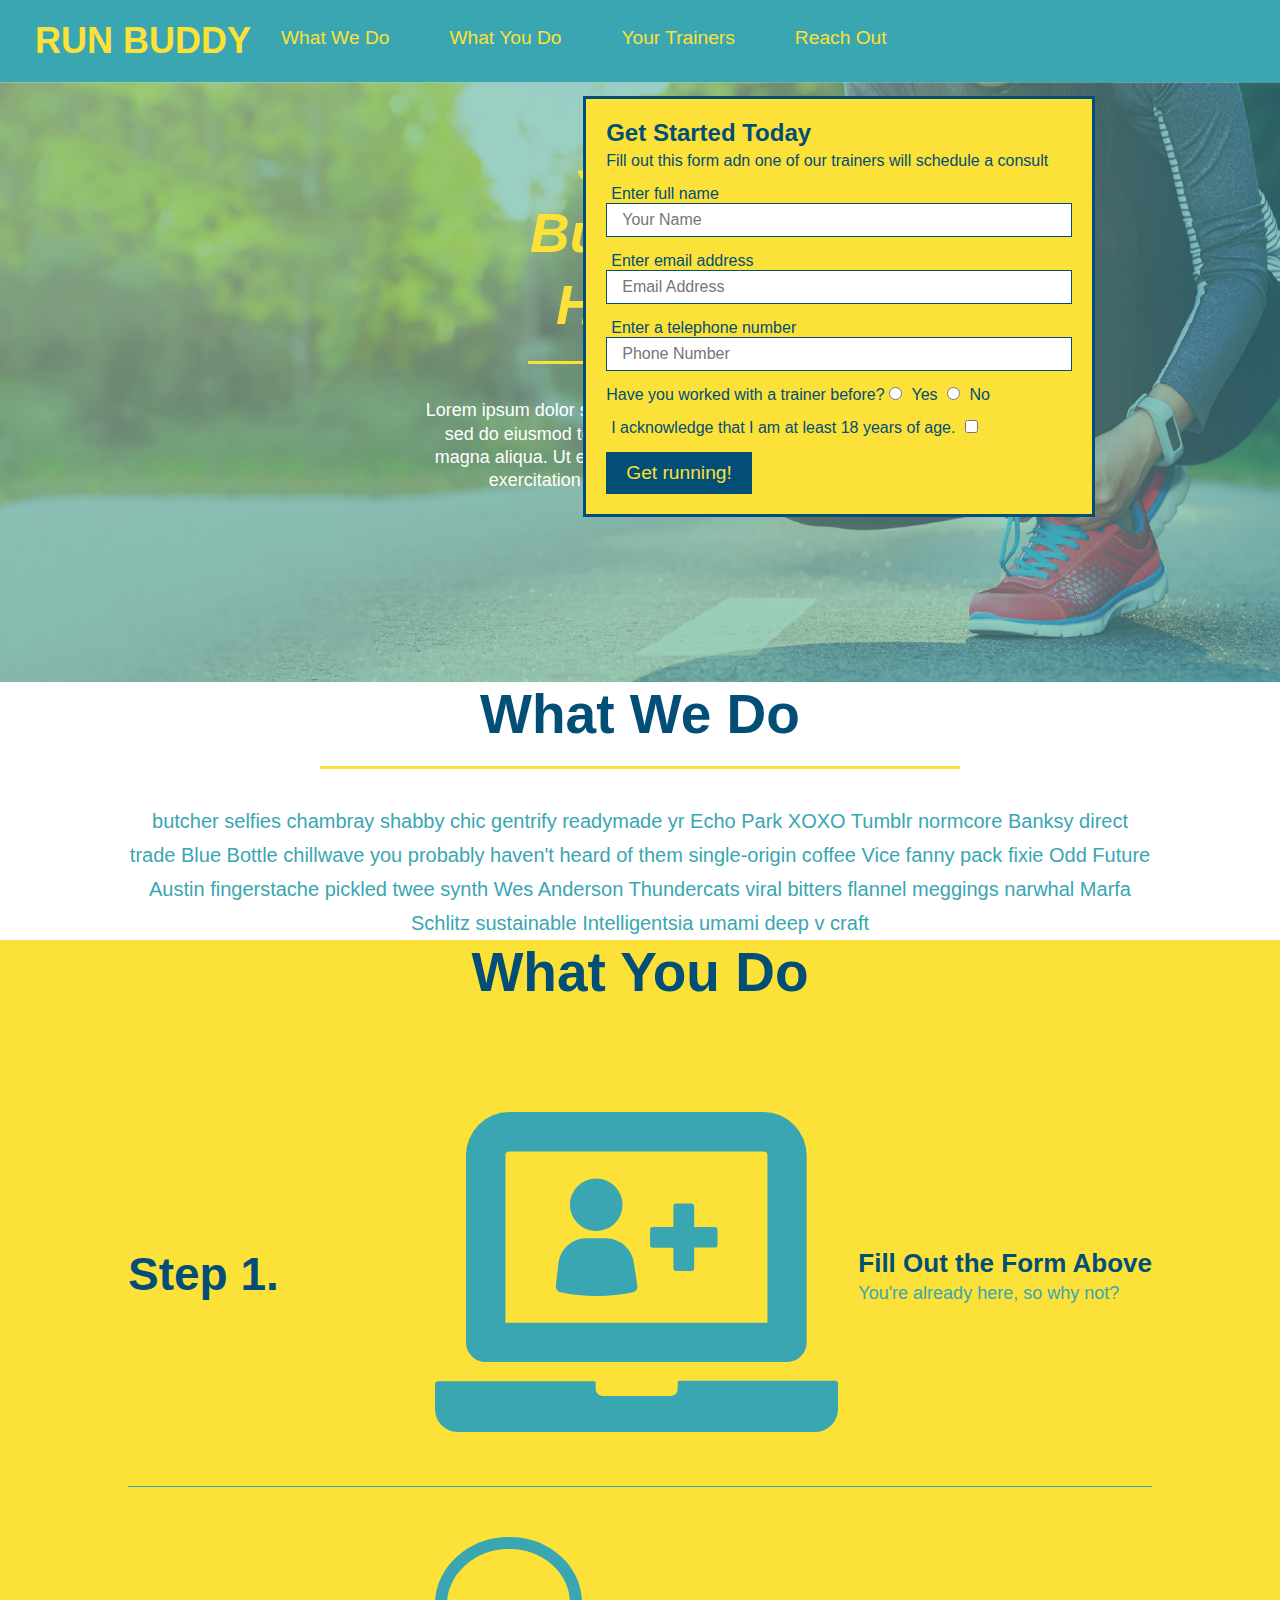
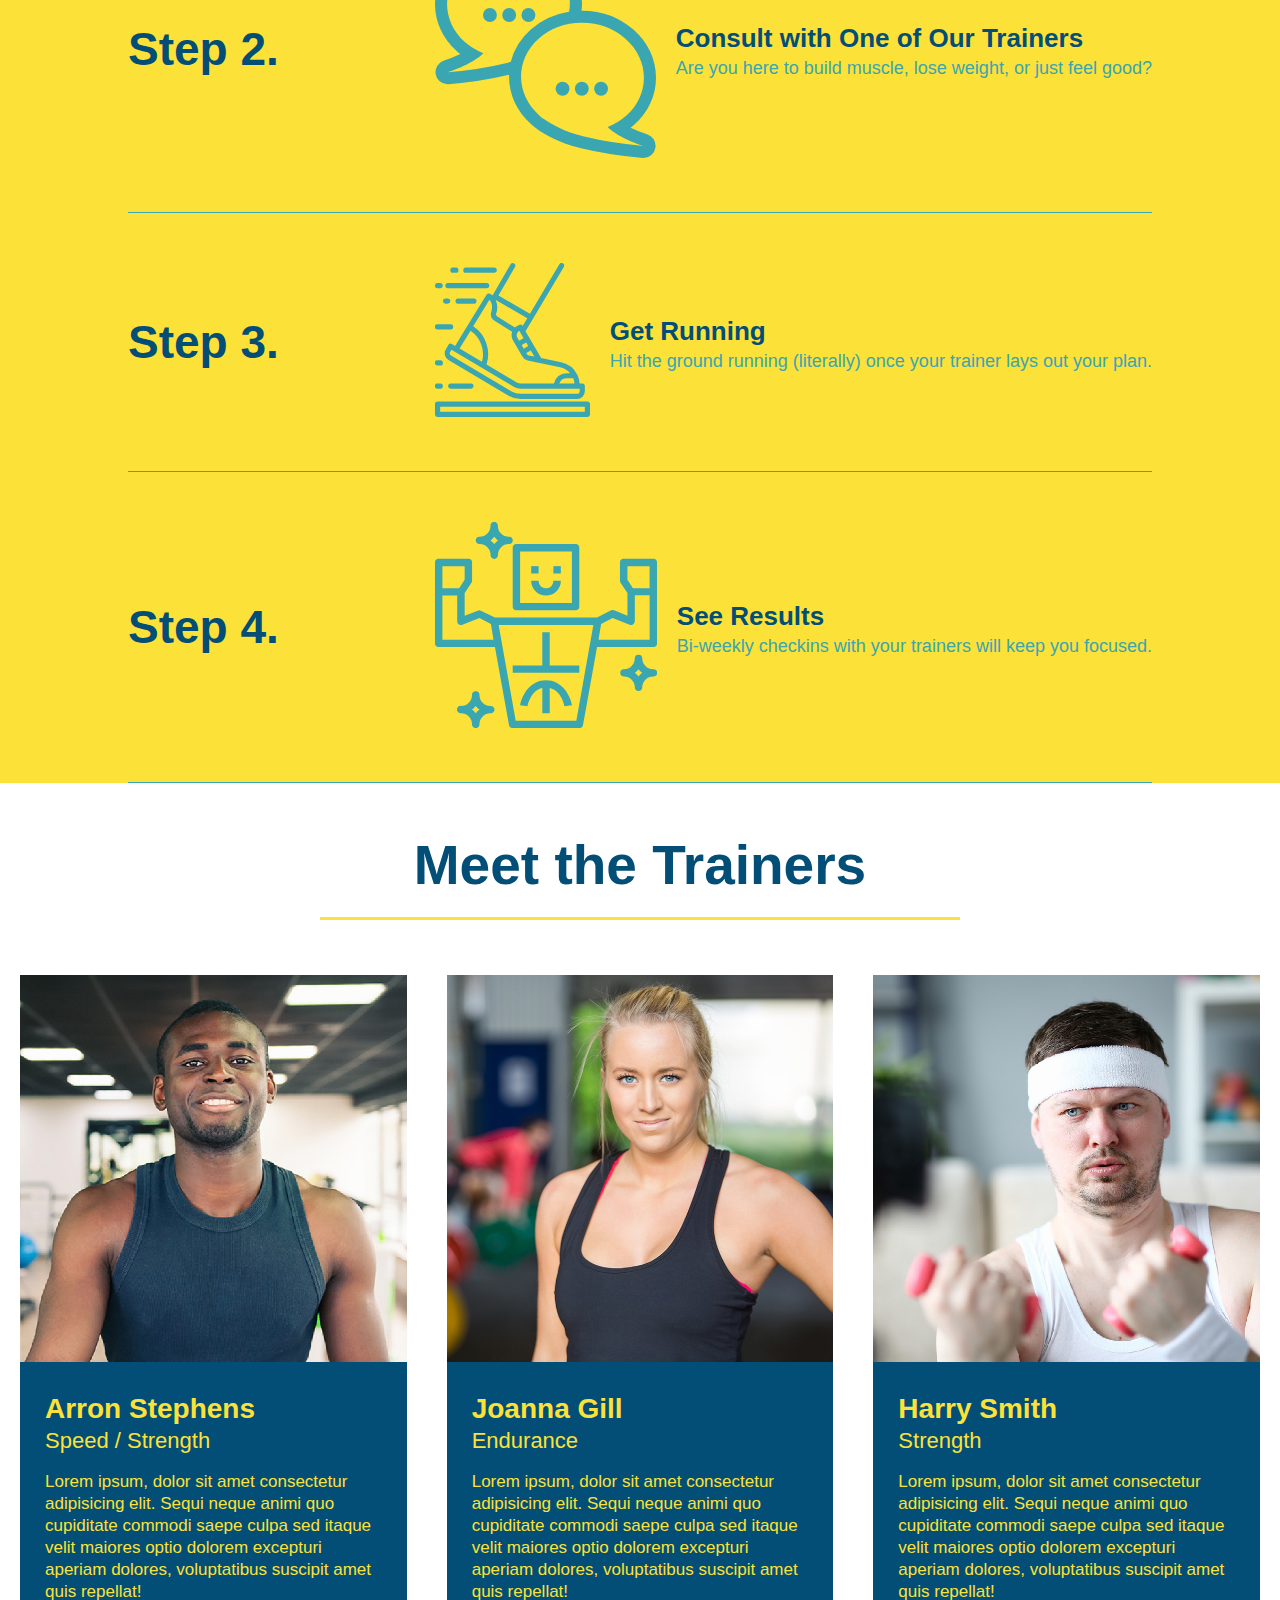
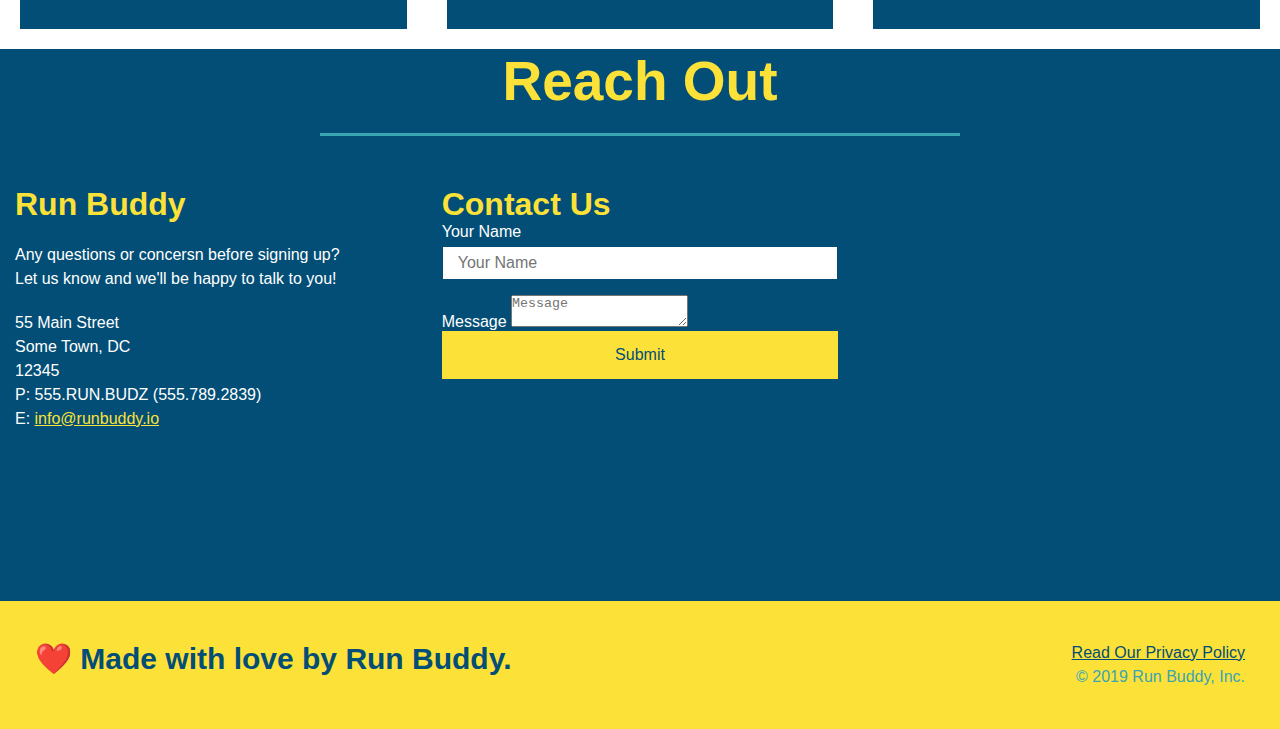
==== commit 7e67904b: "add flexbox to contact info" ====
--- a/index.html
+++ b/index.html
@@ -199,10 +199,29 @@
 
 <!--reach out section-->
 <section id="reach-out" class="contact">
-     <h2 class="section-title secondary-border">Reach Out</h2>
+    <div> 
+        <h2 class="section-title secondary-border">Reach Out<h2>
+    </div>
+
      <div class="contact-info">
 
         <!--contact form-->
+        <div>
+            <h3>Run Buddy</h3>
+            <p>
+                Any questions or concersn before signing up?
+                <br/>
+                Let us know and we'll be happy to talk to you!
+            </p>
+            <address>
+                55 Main Street <br/>
+                Some Town, DC <br/>
+                12345 <br/>
+                P: 555.RUN.BUDZ (555.789.2839)<br/>
+                E: <a href="mailto:imfo@runbuddy.io">info@runbuddy.io</a>
+            </address>
+        </div> 
+        
         <div class="contact-form">
             <h3>Contact Us</h3>
             <form>
@@ -220,21 +239,7 @@
         allowfullscreen="" 
         loading="lazy">
     </iframe> 
-     <div>
-         <h3>Run Buddy</h3>
-         <p>
-             Any questions or concersn before signing up?
-             <br/>
-             Let us know and we'll be happy to talk to you!
-         </p>
-         <address>
-             55 Main Street <br/>
-             Some Town, DC <br/>
-             12345 <br/>
-             P: 555.RUN.BUDZ (555.789.2839)<br/>
-             E: <a href="mailto:imfo@runbuddy.io">info@runbuddy.io</a>
-         </address>
-     </div> 
+    
      </div>  
 </section>
 
--- a/assets/css/style.css
+++ b/assets/css/style.css
@@ -255,25 +255,28 @@
   .contact h2 {
       color: #fce138;
   }
-
+.contact-info {
+    display: flex;
+    justify-content: space-between;
+    flex-wrap: wrap;
+}
+
+.contact-info > * {
+    flex: 1;
+    margin: 15px;
+}
   .contact-info iframe {
-    width: 400px;
     height: 400px;
   }
 
   .contact-info div {
-      width: 410px;
-      display: inline-block;
-      vertical-align: top;
-      text-align: left;
-      margin: 30px 0 0 60px;
       color:white;
   }
 
   .contact-info p, .contact-info address {
       margin: 20px 0;
       line-height: 1.5;
-      font-size: 20px;
+      font-size: 16px;
       font-style: normal;
   }
 
@@ -286,17 +289,31 @@
       color:#fce138;
   }
 
+.contact-form input, contact-form textarea {
+    width: 100%;
+    border: 1px solid #024e76;
+    display: block;
+    padding: 7px 15px;
+    font-size: 16px;
+    color: #024e76;
+    margin-bottom: 15px;
+    margin-top: 5px;
+}
+
+.contact-form button {
+    width:100%;
+    border: none;
+    background: #fce138;
+    color: #024e76;
+    text-align: center;
+    padding: 15px;
+    font-size: 16px;
+}
   .flex-row {
       display: flex;
   }
   /*reach out styles end*/
-  .text-left {
-      text-align: left;
-  }
-
-  .text-right {
-      text-align: right;
-  }
+ 
 
     /*apply styles to footer*/
     footer {
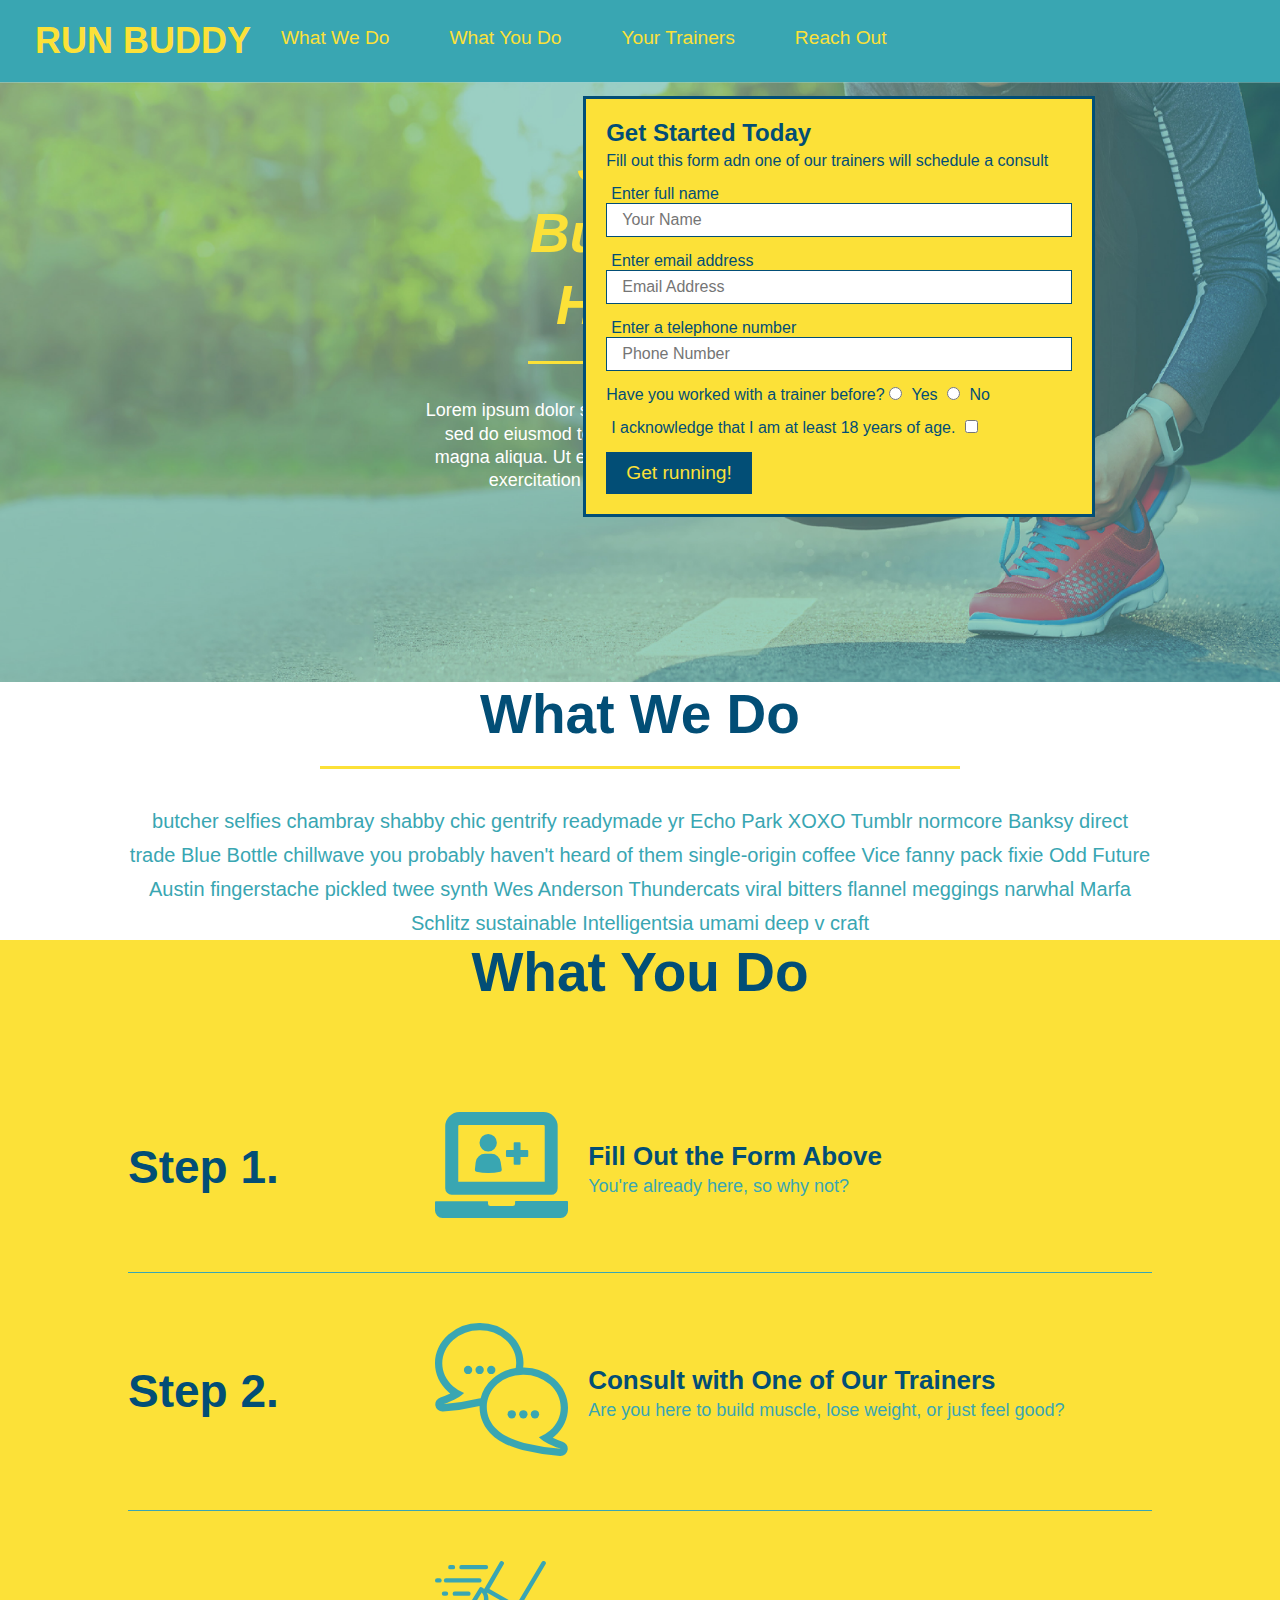
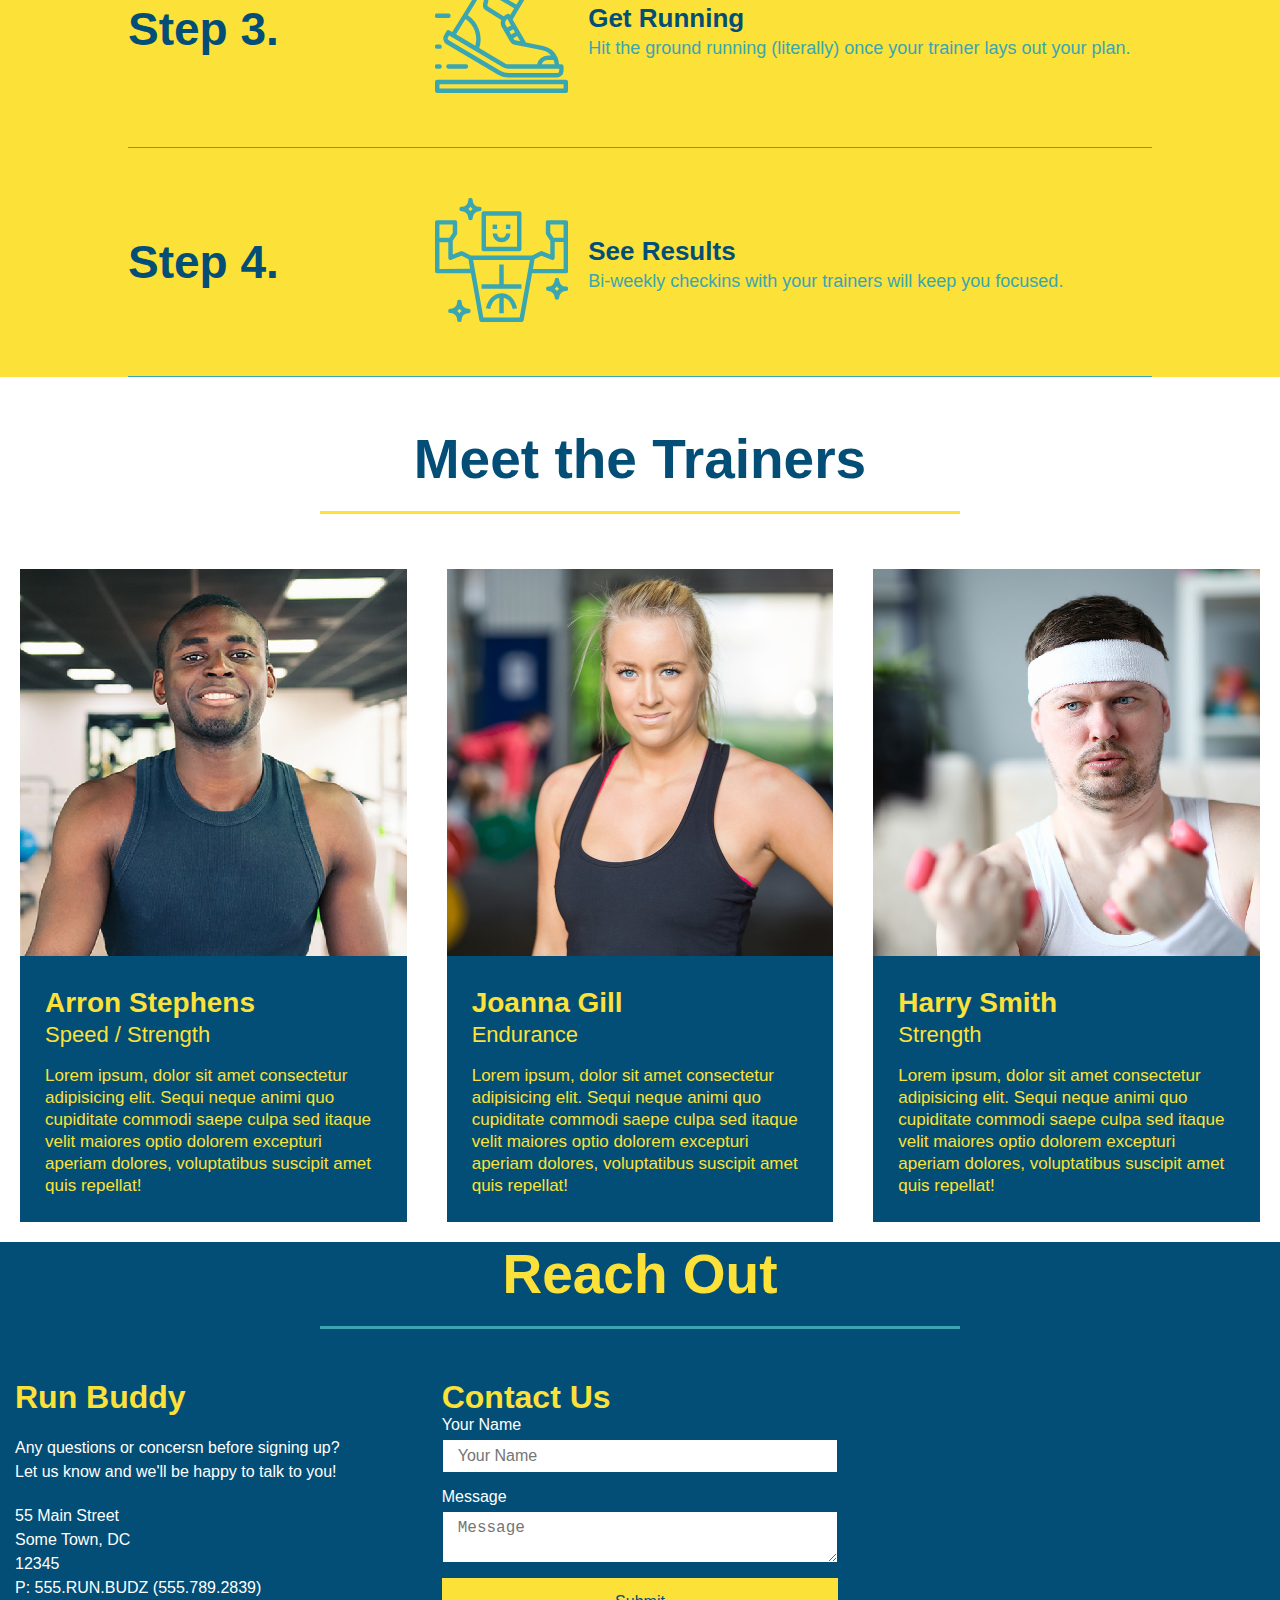
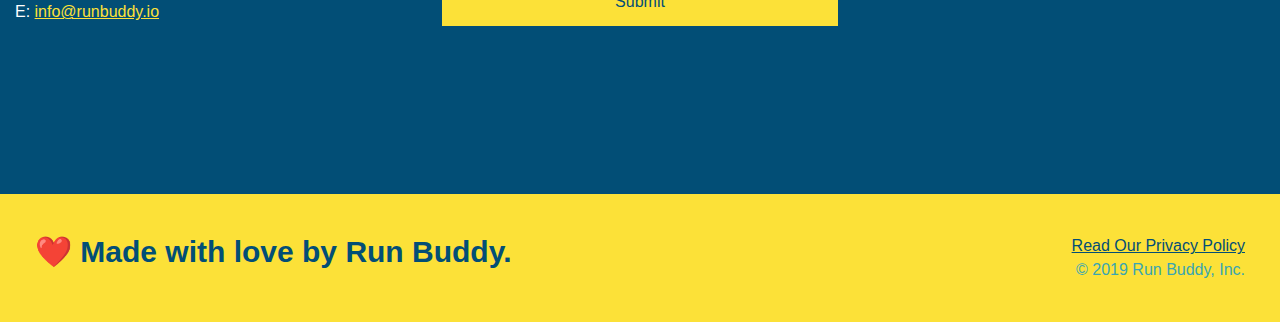
==== commit 8232c1d3: "index update" ====
--- a/index.html
+++ b/index.html
@@ -2,6 +2,7 @@
 <html lang="en">
 <head>
     <meta charset="UTF-8"/>
+    <meta name="viewport" content="width=device-width, initial-scale=1.0" />
     <link rel="stylesheet" href="./assets/css/style.css"/>
     <title>Run Buddy</title>
 </head>
@@ -247,7 +248,7 @@
 <footer>
     <h2>❤️ Made with love by Run Buddy.</h2>
     <div>
-        <a href="#">Read Our Privacy Policy</a><br />
+        <a href="./privacypolicy.html">Read Our Privacy Policy</a><br />
         &copy; 2019 Run Buddy, Inc.
     </div>
 </footer>
--- a/assets/css/style.css
+++ b/assets/css/style.css
@@ -173,10 +173,13 @@
       max-width: 100%;
   }
 
+  .step-text {
+      flex: 12;
+  }
+
   .step-text p {
       color: #39a6b2;
       font-size:18px;
-      flex: 12;
   }
 
   .step-text h4 {
@@ -289,7 +292,7 @@
       color:#fce138;
   }
 
-.contact-form input, contact-form textarea {
+.contact-form input, .contact-form textarea {
     width: 100%;
     border: 1px solid #024e76;
     display: block;
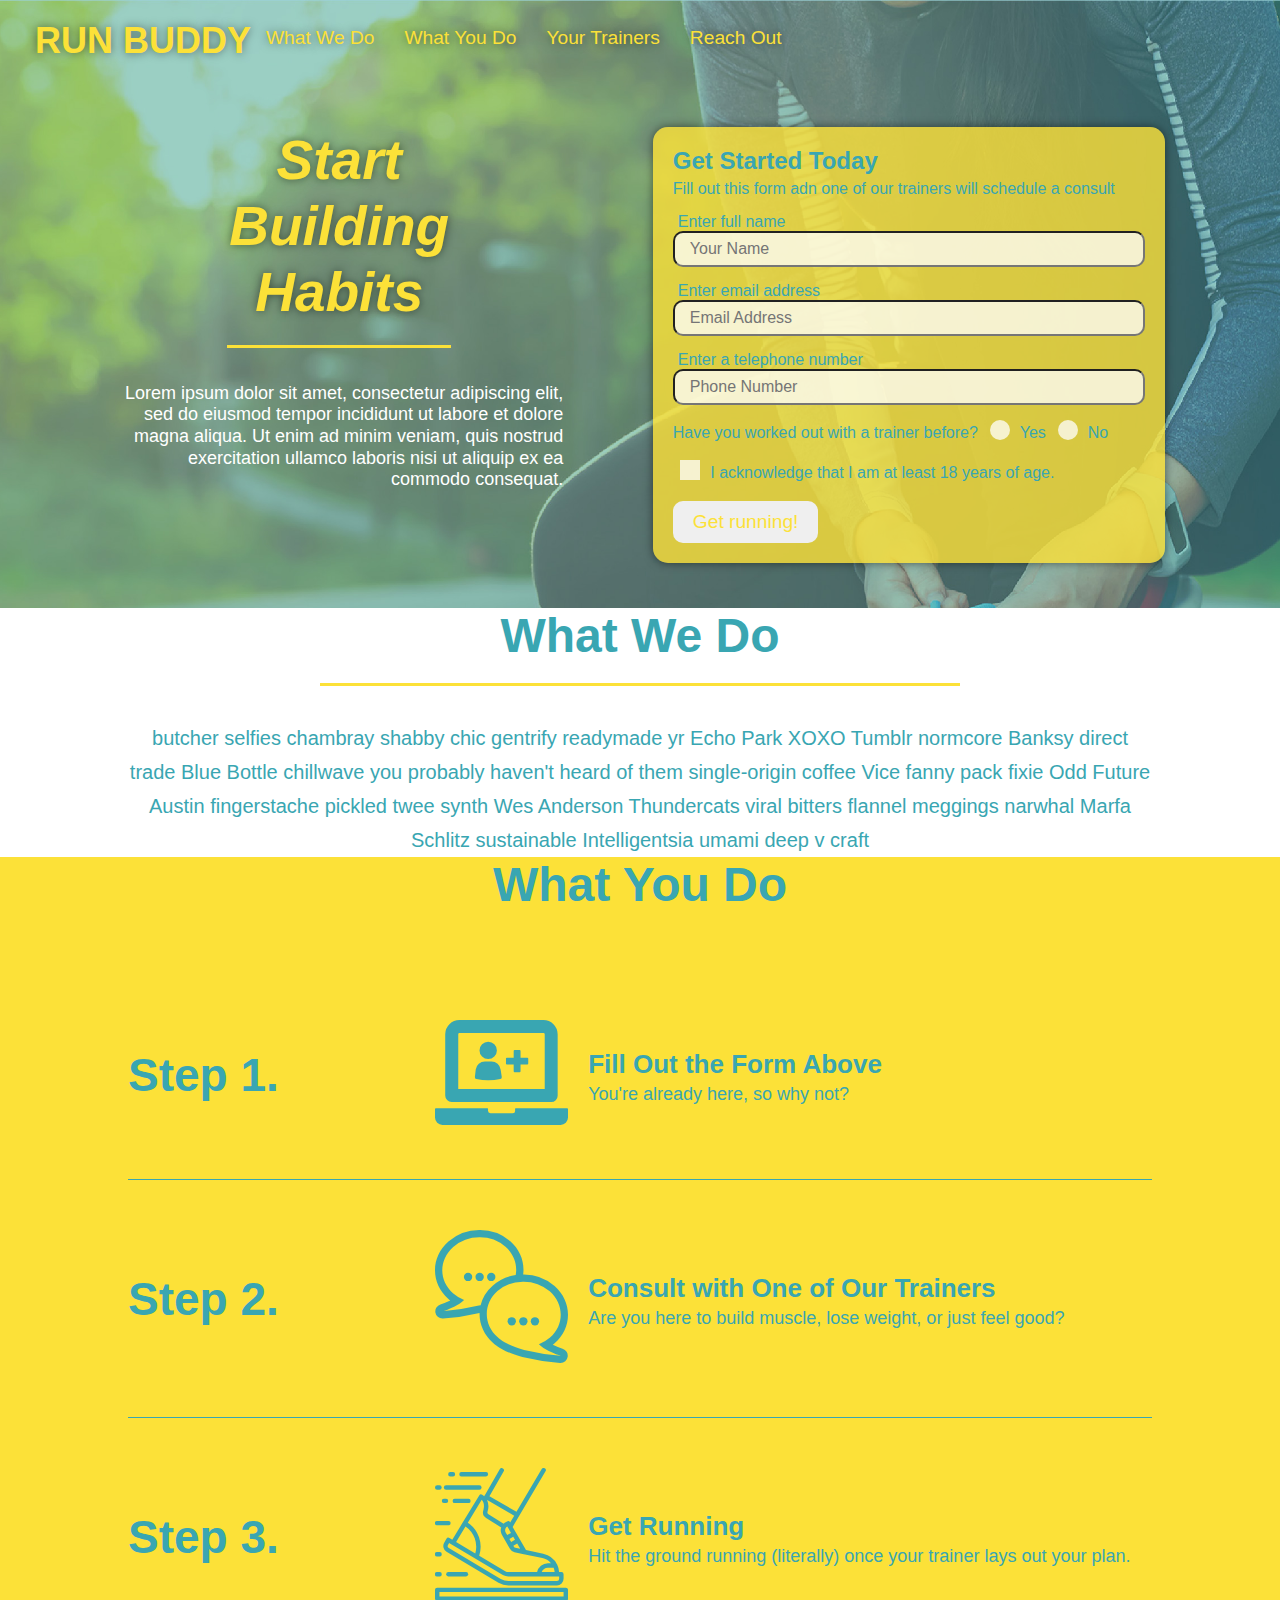
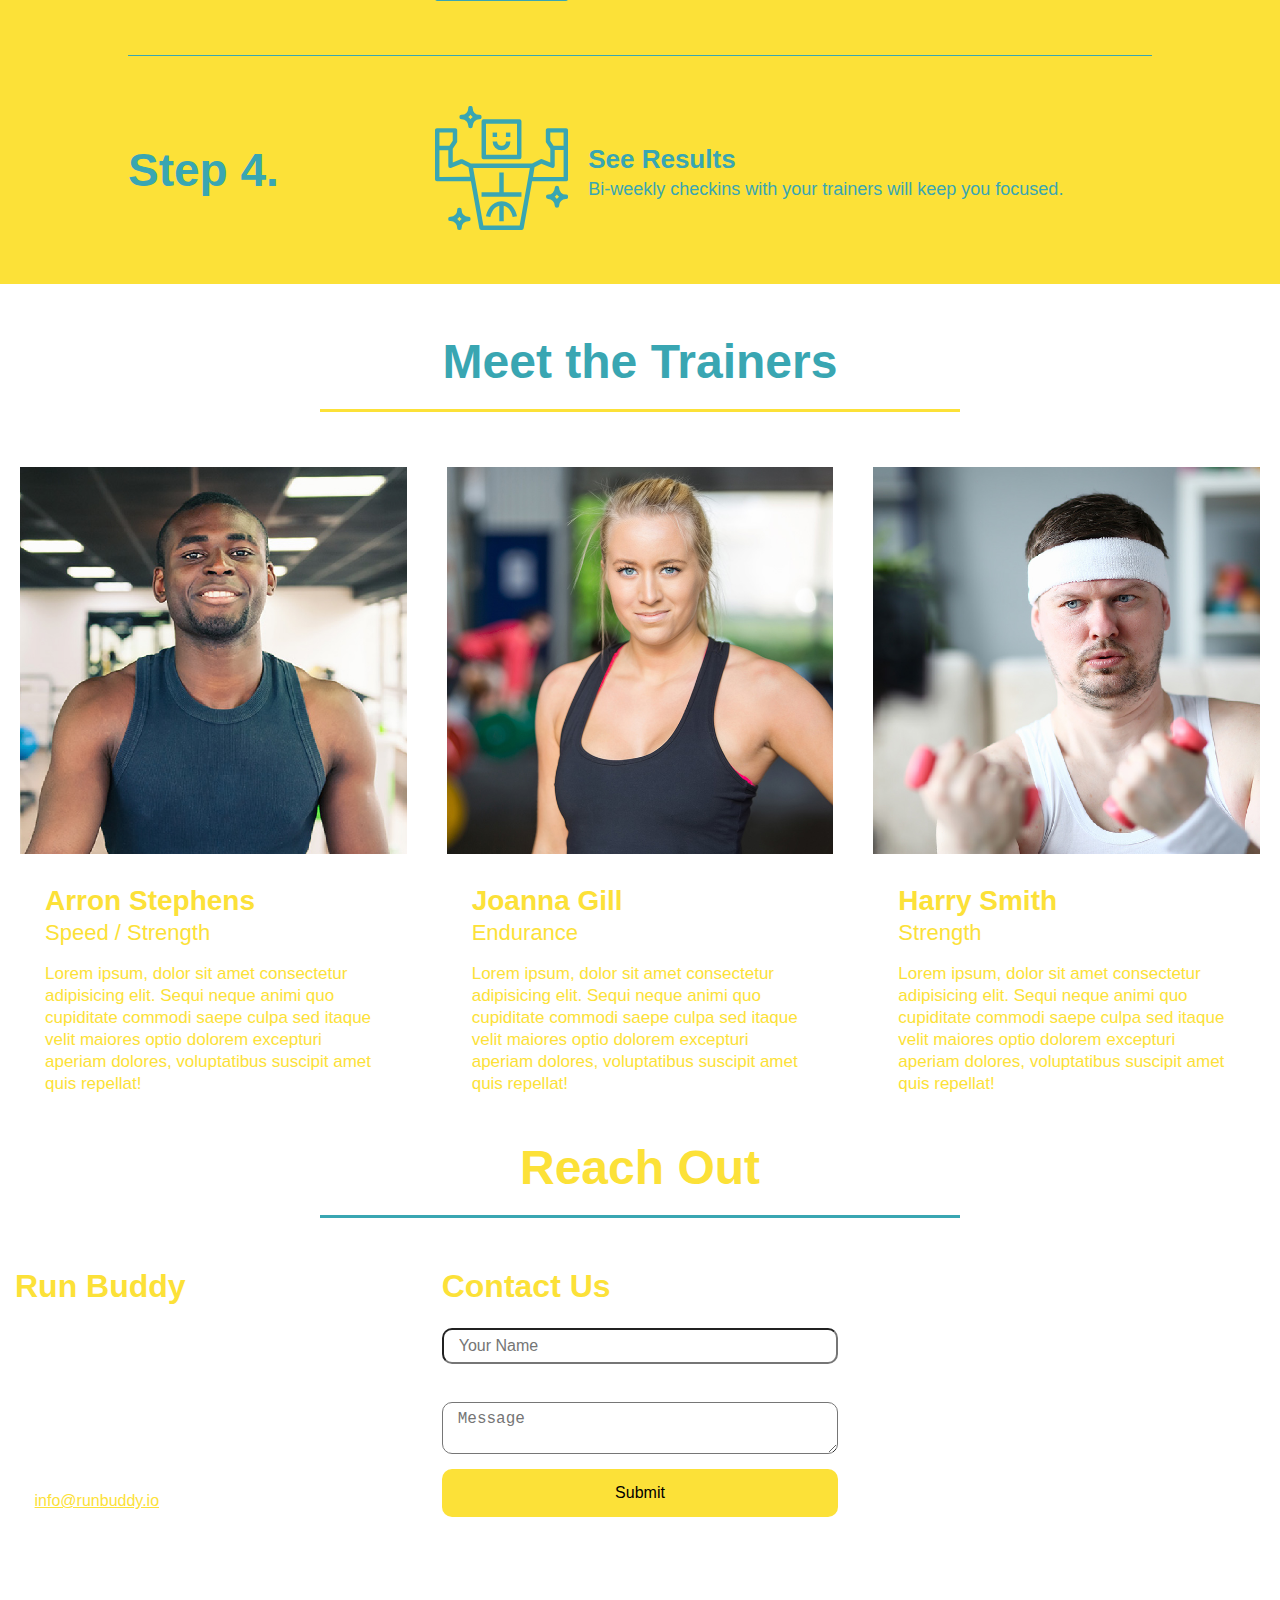
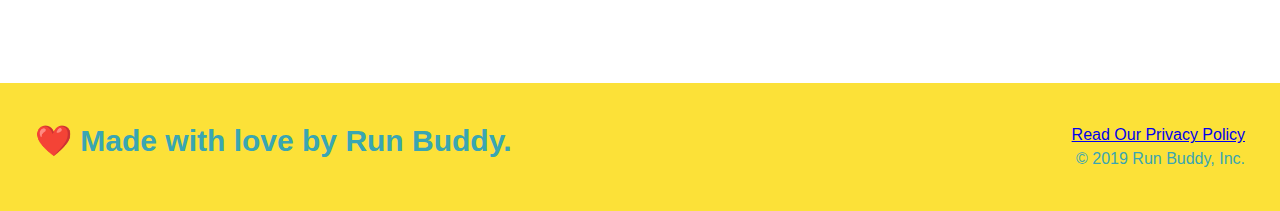
==== commit 77671c43: "global color set" ====
--- a/index.html
+++ b/index.html
@@ -59,18 +59,22 @@
     <label for="phone">Enter a telephone number</label>
     <input tpye="tel" placeholder="Phone Number" name="phone" id="phone" class="input-form" />
     <p>
-        Have you worked with a trainer before?
-        <input type="radio" name="trainer-confirm" id="trainer-yes" />
-        <label for="trainer-yes">Yes</label>
-        <input type="radio" name="trainer-confirm" id="trainer-no" />
-        <label for="trainer-no">No</label>
-    </p>
-    <p>
-        <label for="age">
-            I acknowledge that I am at least 18 years of age.
-        </label>
-        <input type="checkbox" name="age-confirm" id="age" />       
-    </p>
+        Have you worked out with a trainer before?
+        <span class="radio-wrapper">
+          <input type="radio" name="trainer-confirm" id="trainer-yes" />
+          <label for="trainer-yes">Yes</label>
+        </span>
+        <span class="radio-wrapper">
+          <input type="radio" name="trainer-confirm" id="trainer-no" />
+          <label for="trainer-no">No</label>
+        </span>
+      </p>
+      <p>
+        <span class="checkbox-wrapper">
+          <input type="checkbox" name="age-confirm" id="checkbox" />
+          <label for="checkbox">I acknowledge that I am at least 18 years of age.</label>
+        </span>
+      </p>
     <button type="submit" class="hero-form-button">
         Get running!
     </button>
--- a/assets/css/style.css
+++ b/assets/css/style.css
@@ -1,3 +1,9 @@
+:root {
+    --primary-color: #fce138;
+    --secondary-color: #024e76;
+    --tertiary-color: #39a6b2;
+  }
+
 *{
     margin: 0;
     padding: 0;
@@ -6,7 +12,7 @@
 
 body {
     /* color and font for body */
-    color: #39a6b2;
+    color: var(--tertiary-color);
     font-family: Helvetica, Arial, sans-serif;
   }
 
@@ -15,19 +21,28 @@
       display: flex;
       flex-wrap: wrap;
       padding: 20px 35px;
-      background-color: #39a6b2;
+      background-color: var(--tertiary-color);
+      position: -webkit-sticky;
+      position: sticky;
+      top: 0;
+      background-image: url("../images/hero-bg.jpg");
+      background-size: cover;
+      background-attachment: fixed;
+      background-position: 80%;
+      z-index: 9999;
   }
   
   header h1 { 
       font-weight: bold;
       font-size: 36px;
-      color: #fce138;
+      color: var(--primary-color);
       margin: 0;
+      text-shadow: 0 0 10px rgba(0, 0, 0, 0.5);
   }
 
   header a {
       text-decoration: none;
-      color: #fce138;
+      color: var(--primary-color);
   }
 
   header nav { 
@@ -43,11 +58,19 @@
   }
 
   header nav ul li a {
-      margin: 0 30px;
+      padding: 10px 15px;
       font-weight: lighter;
       font-size: 1.5vw;
-  }
-
+      text-shadow: 0 0 10px rgba(0, 0, 0, 0.5);
+  }
+
+  header nav ul li a:hover {
+    background: var(--primary-color);
+    color: #var(--secondary-color);
+    border-radius: 15px;
+    text-shadow: none;
+  }
+  
 
 /*hero style start */
   .hero {
@@ -55,10 +78,10 @@
       justify-content: center;
       flex-wrap: wrap;
       background-image: url("../images/hero-bg.jpg");
-      height: 600px;
       background-size: cover;
-      background-position: center;
-      position: relative;
+      align-items: flex-start;
+      background-attachment: fixed;
+      background-position: 80%;
   }
 
   .hero-cta {
@@ -67,42 +90,48 @@
       margin: 3.5%;
       color: #fff;
       font-size: 18px;
-      line-height: 1.3;
+      line-height: 1.2;
   }
 
   .hero-cta h2 {
     font-style: italic;
     font-size: 55px;
-    color: #fce138;
+    color: var(--primary-color);
+    text-shadow: 0 0 10px rgba(0, 0, 0, 0.5);
   }
   /*hero style end*/
 
   /*hero form style*/
   .hero-form {
-      background-color:#fce138;
+      background-color:rgb(252, 225, 56, 0.8);
       padding: 20px;
       width: 40%;
       margin: 3.5%;
-      color: #024e76;
-      border: solid 3px #024e76;
-      position: absolute;
-      bottom: 120px;
-      right: 140px;
+      color: #var(--secondary-color);
+      border: solid 3px #var(--secondary-color);
+      box-shadow: 0 0 10px rgba(0, 0, 0, 0.5);
+      border-radius: 15px;
   }
   
   .hero-form h3 {
-      font-size: x-large;
+      font-size: 24px;
       margin: 0;
   }
   .input-form {
-      border: 1px solid  #024e76;
+      border: 1px solid  #var(--secondary-color);
       display: block;
       padding: 7px 15px;
       font-size: 16px;
-      color:#024e76;
+      color:#var(--secondary-color);
       width: 100%;
       margin-bottom: 15px;
-
+      border-radius: 10px;
+      background-color: rgba(255,255,255, 0.75);
+  }
+
+  .input-form:focus {
+    background-color: rgba(255,255,255, 1);
+    outline: none;
   }
 
   .hero-form p {
@@ -113,12 +142,77 @@
       margin: 0 5px;
   }
 
+  .checkbox-wrapper input, .radio-wrapper input {
+    opacity: 0;
+  }
+
+  .checkbox-wrapper label, .radio-wrapper label {
+    position: relative;
+    left: 10px;
+    margin: 10px;
+    line-height: 1.6;
+  }
+
+  .checkbox-wrapper label::before, .radio-wrapper label::before {
+    content: "";
+    height: 20px;
+    width: 20px;
+    background: rgba(255, 255, 255, 0.75);  
+    border: 1px solid #var(--secondary-color);  
+    position: absolute;
+    top: -4px;
+    left: -30px;
+  }
+
+  .radio-wrapper label::before {
+    border-radius: 50%;
+  }
+
+  .radio-wrapper label::after {
+    content: "";
+    width: 20px;
+    height: 20px;
+    border-radius: 50%;
+    background: #var(--secondary-color);
+    position: absolute;
+    left: -29px;
+    top: -3px;
+    background-image: radial-gradient(circle, var(--tertiary-color), #var(--secondary-color));
+  }
+  
+  .checkbox-wrapper label::after {
+    content: "";
+    height: 6px;
+    width: 14px;
+    border-left: 2px solid #var(--secondary-color);
+    border-bottom: 2px solid #var(--secondary-color);
+    position: absolute;
+    left: -26px;
+    top: 1px;
+    transform: rotate(-58deg);
+  }
+
+  .checkbox-wrapper input + label::after, 
+  .radio-wrapper input + label::after {
+    content: none;
+  }
+  
+  .checkbox-wrapper input:checked + label::after, 
+  .radio-wrapper input:checked + label::after {
+    content: "";
+  }
+
   .hero-form-button {
-      color:#fce138;
-      background-color:#024e76;
+      color:var(--primary-color);
+      background-color:#var(--secondary-color);
       border: none;
       font-size:larger;
       padding: 10px 20px;
+      border-radius: 10px;
+  }
+
+  .hero-form-button:hover {
+    background-color: var(--tertiary-color);  
   }
   /*hero styles end*/
   
@@ -128,7 +222,7 @@
 
   .intro p {
       line-height: 1.7;
-      color: #39a6b2;
+      color: var(--tertiary-color);
       width: 80%;
       font-size: 20px;
       margin: 0 auto;
@@ -137,22 +231,25 @@
 
     /*what you do section styling*/
   .steps {
-  background: #fce138;
+  background: var(--primary-color);
   }
 
   .step {
     margin: 50px auto;
     padding-bottom: 50px;
     width: 80%;
-    border-bottom: 1px solid #39a6b2;
     display: flex;
     flex-wrap: wrap;
     align-items: center;
     justify-content: space-between;
   }
 
+  .step:not(:last-child) {
+    border-bottom: 1px solid var(--tertiary-color);
+  }
+
   .step h3 {
-      color: #024e76;
+      color: #var(--secondary-color);
       font-size: 46px;
       flex: 1 30%;
   }
@@ -178,23 +275,23 @@
   }
 
   .step-text p {
-      color: #39a6b2;
+      color: var(--tertiary-color);
       font-size:18px;
   }
 
   .step-text h4 {
       font-size: 26px;
       line-height: 1.5;
-      color: #024e76;
+      color: #var(--secondary-color);
   }
 
  
 
   .section-title {
-      font-size: 55px;
-      color: #024e76;
+      font-size: 48px;
+      color: #var(--secondary-color);
       border-bottom: 3px solid;
-      border-color: #39a6b2;
+      border-color: var(--tertiary-color);
       padding-bottom: 20px;
       text-align: center;
       margin: 0 auto 35px auto;
@@ -202,11 +299,11 @@
   }
 
   .primary-border {
-      border-color: #fce138;
+      border-color: var(--primary-color);
   }
 
   .secondary-border {
-      border-color: #39a6b2;
+      border-color: var(--tertiary-color);
   }
 
   /*style trainers section */
@@ -221,8 +318,8 @@
   .trainer {
       flex: 1;
       margin: 20px;
-      background: #024e76;
-      color: #fce138;
+      background: #var(--secondary-color);
+      color: var(--primary-color);
   }
 
   .trainer img {
@@ -252,11 +349,11 @@
 
   /*reach out section styles*/
   .contact {
-      background-color:#024e76;
+      background-color:#var(--secondary-color);
       }
 
   .contact h2 {
-      color: #fce138;
+      color: var(--primary-color);
   }
 .contact-info {
     display: flex;
@@ -284,34 +381,47 @@
   }
 
   .contact-info h3 {
-      color: #fce138;
+      color: var(--primary-color);
       font-size: 32px;
   }
 
   .contact-info a {
-      color:#fce138;
+      color:var(--primary-color);
   }
 
 .contact-form input, .contact-form textarea {
     width: 100%;
-    border: 1px solid #024e76;
+    border: 1px solid #var(--secondary-color);
     display: block;
     padding: 7px 15px;
     font-size: 16px;
-    color: #024e76;
+    color: #var(--secondary-color);
     margin-bottom: 15px;
     margin-top: 5px;
+    border-radius: 10px;
+    background-color: rgba(255,255,255, 0.5);
+}
+
+.contact-form input:focus, .contact-form textarea:focus {
+    background-color: rgba(255,255,255,1);
 }
 
 .contact-form button {
     width:100%;
     border: none;
-    background: #fce138;
-    color: #024e76;
+    background: var(--primary-color);
+    color: #var(--secondary-color);
     text-align: center;
     padding: 15px;
     font-size: 16px;
-}
+    border-radius: 10px;
+}
+
+.contact-form button:hover {
+    color: var(--primary-color);
+    background: var(--tertiary-color);
+  }
+
   .flex-row {
       display: flex;
   }
@@ -323,14 +433,14 @@
         display: flex;
         justify-content: space-between;
         flex-wrap: wrap;
-        background: #fce138;
+        background: var(--primary-color);
         width: 100%;
         padding: 40px 35px;
     }
   
     footer h2 {
         display: flex;
-        color: #024e76;
+        color: #var(--secondary-color);
         font-size: 30px;
         margin: 0;
     }
@@ -341,5 +451,117 @@
     }
   
     footer a {
-        color: #024e76;
-    }+        color: #var(--secondary-color);
+    }
+
+    /* MEDIA QUERY FOR SMALLER DESKTOP SCREENS AND SMALLER */
+@media screen and (max-width: 980px) {
+    header {
+        position: relative;
+        padding-bottom: 0;
+        justify-content: center;
+      }
+    
+      header h1 {
+        width: 100%;
+        text-align: center;
+      }
+    
+      header nav ul {
+        margin-top: 20px;
+        width: 100%;
+        justify-content: center;
+      }
+    
+      header nav ul li a {
+        font-size: 20px;
+      }
+
+      .hero-cta, .hero-form {
+        width: 100%;
+      }
+      
+      .hero-cta {
+        text-align: center;
+      }
+
+      .section-title {
+        width: 80%;
+      }
+      
+      .trainer {
+        flex: 0 70%;
+      }
+      
+      .contact-info iframe{
+        flex: 1 100%;
+      }
+      footer h2, footer div {
+        text-align: center;
+        width: 100%;
+      }
+     }
+  
+  /* MEDIA QUERY FOR TABLETS AND SMALLER */
+  @media screen and (max-width: 768px) {
+    section {
+    padding: 30px 15px;
+  }
+
+  section {
+    padding: 30px 15px;
+  }
+
+  .step h3 {
+    flex: 1 100%;
+    text-align: center;
+  }
+
+  .step-info {
+    flex: 2 100%;
+    text-align: center;
+    justify-content: center;
+  }
+
+  .step-img {
+    flex: 0 32%;
+    margin-right: 0;
+    margin-top: 15px;
+    margin-bottom: 15px;
+  }
+
+  .step-text {
+    flex: 100%;  
+  }
+  }
+  
+  /* MEDIA QUERY FOR MOBILE PHONES AND SMALLER */
+  @media screen and (max-width: 575px) {
+    .hero-form button {
+        width: 100%;
+      }
+    
+      .section-title {
+        width: 95%;
+      }
+    
+      .intro p {
+        width: 100%;
+      }
+    
+      .trainer {
+        flex: 0 100%;
+      }
+    
+      .contact-info {
+        text-align: center;
+      }
+    
+      .contact-info > * {
+        flex: 0 100%;
+      }
+
+      .contact-form {
+        order: 3;
+      }
+  }